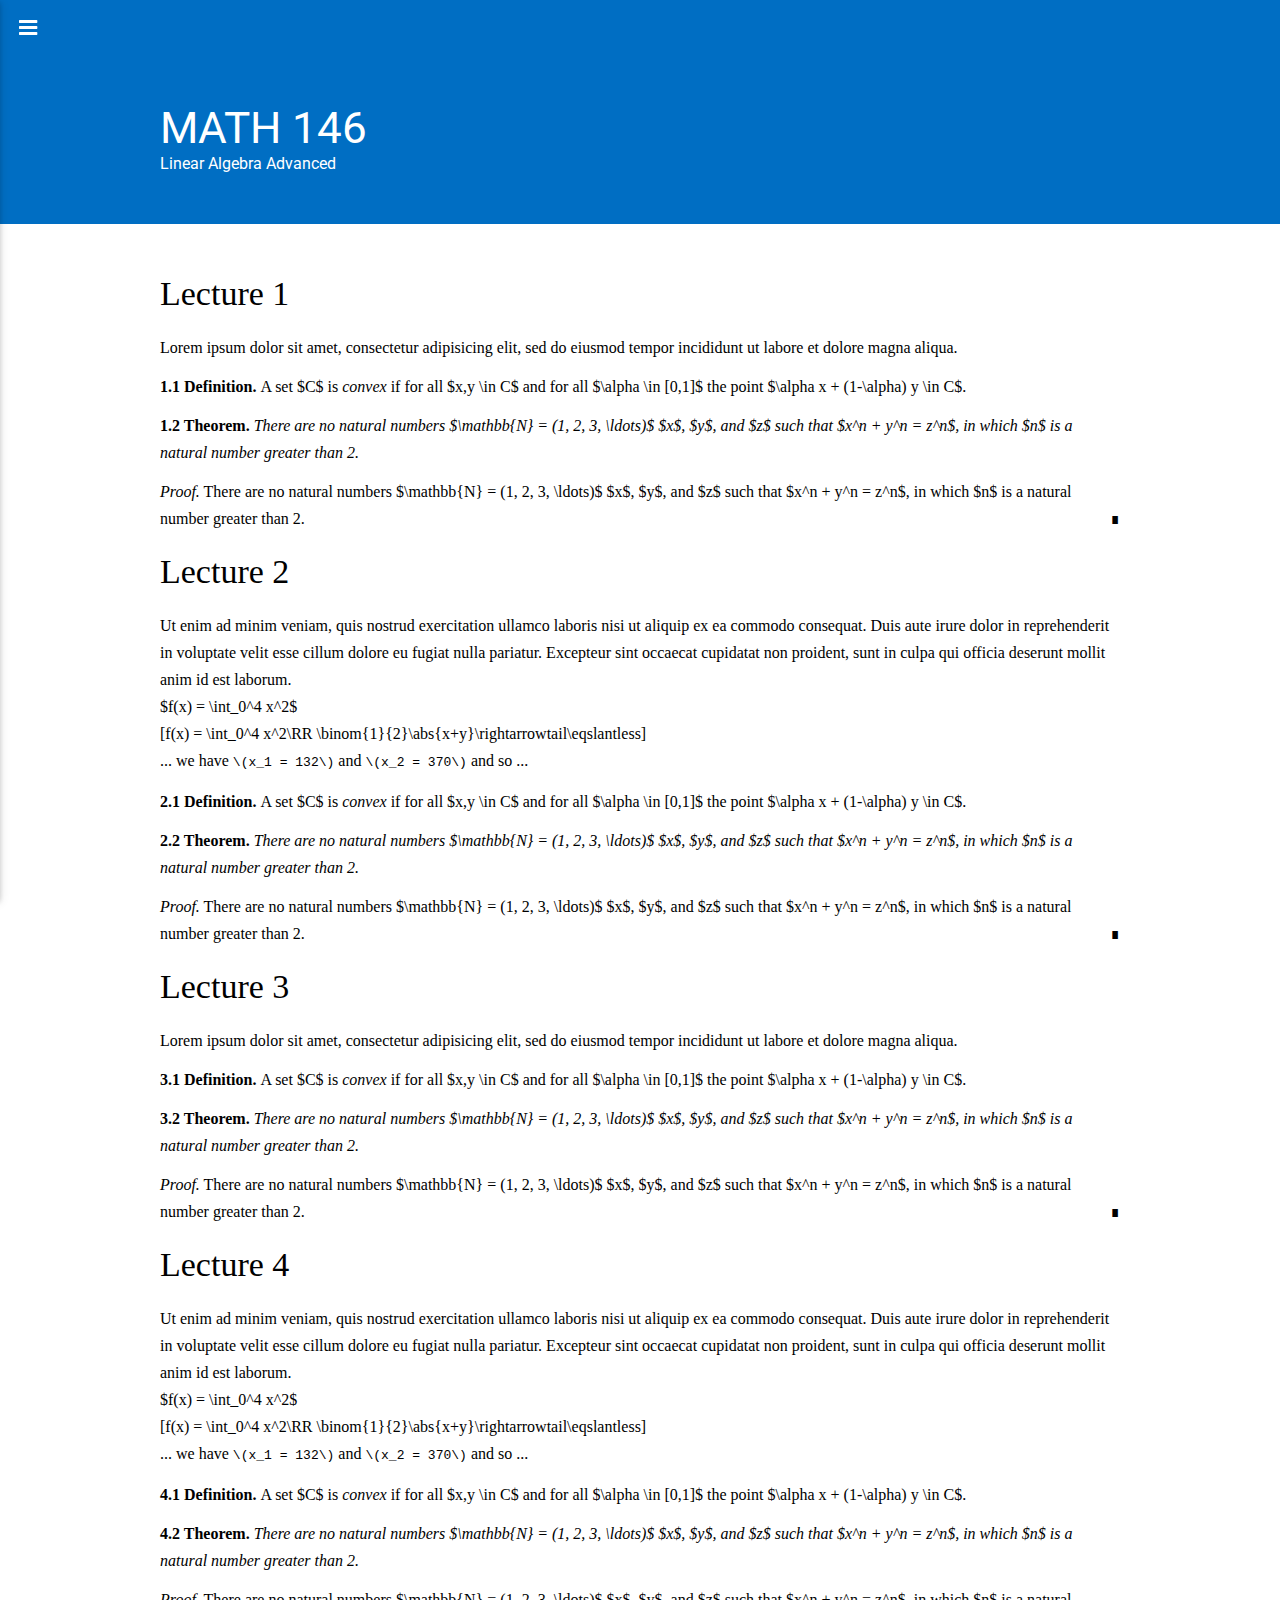
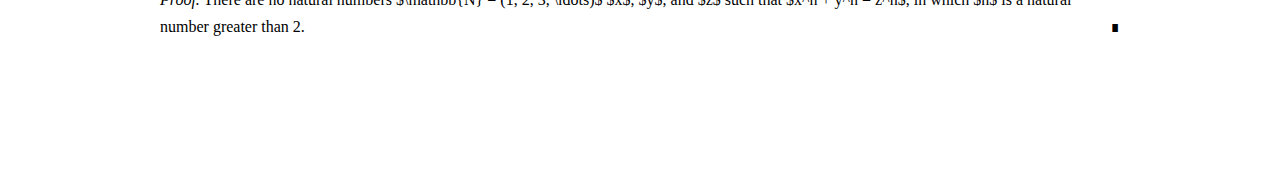
==== MATH 146/index.html @ 3ee61a31 "add sub navigation" ====
<!DOCTYPE html>
<head>
    <meta name="viewport" content="width=device-width, initial-scale=1, maximum-scale=1">
    <link rel="stylesheet" href="css/style.css">
    <link href="https://maxcdn.bootstrapcdn.com/font-awesome/4.7.0/css/font-awesome.min.css" rel="stylesheet">
    <link href="https://fonts.googleapis.com/css?family=Roboto" rel="stylesheet">
</head>
<body>
    <div id="loading" class></div>
    <nav id="menu" class="active">
        <div class="menu-inner flex-row-vertical">
            <ul class="nav flex-col">
                <li class="inactive">
                    <a href="#">
                        <i class="fa fa-archive fa-lg fa-fw" aria-hidden="true"></i>Lectures</a>
                </li>
                <ul id="lecture-list" class="sub-nav">
                    <li><div class="side-line"></div><a href="#">Lecture 1</a></li>
                    <li><div class="side-line"></div><a href="#">Lecture 2</a></li>
                    <li><div class="side-line"></div><a href="#">Lecture 3</a></li>
                </ul>
                <li class="inactive">
                    <a href="#">
                        <i class="fa fa-archive fa-lg fa-fw" aria-hidden="true"></i>Tutorials</a>
                </li>
                <ul id="tutorial-list" class="sub-nav">
                    <li><div class="side-line"></div><a href="#">Tutorial 1</a></li>
                    <li><div class="side-line"></div><a href="#">Tutorial 2</a></li>
                    <li><div class="side-line"></div><a href="#">Tutorial 3</a></li>
                </ul>
            </ul>
            <footer>
                <p>Zhongwei &copy; 2017</p>
            </footer>
        </div>
    </nav>
    <main>
        <header class="top-header" id="top-header">
            <div class="flex-row">
                <a href="javascript:;" id="menuToggle" class="header-icon waves-effect waves-circle waves-light"><i class="fa fa-bars fa-lg" aria-hidden="true"></i></a>
                <div id="header-title" class="flex-col header-title">MATH 146</div>
            </div>
        </header>
        <header class="content-header">
            <div class="container">
                <h1 class="content-title">MATH 146</h1>
                <h5 class="content-subtitle">Linear Algebra Advanced</h5>
            </div>
        </header>
        <div class="container body-wrap" id="content">
                <h2>Lecture</h2>
                <p>Lorem ipsum dolor sit amet, consectetur adipisicing elit, sed do eiusmod tempor incididunt ut labore
                et dolore magna aliqua.</p>
                <div class="definition">
                A set $C$ is <em>convex</em> if for all
                $x,y \in C$ and for all
                $\alpha \in [0,1]$ the point
                $\alpha x + (1-\alpha) y \in C$.
                </div>
                <div class="theorem">
                There are no natural numbers
                $\mathbb{N} = (1, 2, 3, \ldots)$
                $x$, $y$, and $z$ such that
                $x^n + y^n = z^n$, in which $n$
                is a natural number greater than 2.
                </div>
                <div class="proof">
                There are no natural numbers
                $\mathbb{N} = (1, 2, 3, \ldots)$
                $x$, $y$, and $z$ such that
                $x^n + y^n = z^n$, in which $n$
                is a natural number greater than 2.
                </div>

                <h2>Lecture</h2>
                <p>Ut enim ad minim veniam, quis nostrud exercitation ullamco laboris nisi ut
                aliquip ex ea commodo consequat. Duis aute irure dolor in reprehenderit in voluptate velit esse
                cillum dolore eu fugiat nulla pariatur. Excepteur sint occaecat cupidatat non proident, sunt in
                culpa qui officia deserunt mollit anim id est laborum.</p>
                <p>$f(x) = \int_0^4 x^2$</p>
                <p>[f(x) = \int_0^4 x^2\RR \binom{1}{2}\abs{x+y}\rightarrowtail\eqslantless]</p>
                <p>... we have <code class="prettyprint lang- prettyprinted"><span class="pln">\(x_1 </span><span class="pun">=</span><span class="pln"> </span><span class="lit">132</span><span class="pln">\)</span></code> and <code class="prettyprint lang- prettyprinted"><span class="pln">\(x_2 </span><span class="pun">=</span><span class="pln"> </span><span class="lit">370</span><span class="pln">\)</span></code> and so ...</p>

                <div class="definition">
                A set $C$ is <em>convex</em> if for all
                $x,y \in C$ and for all
                $\alpha \in [0,1]$ the point
                $\alpha x + (1-\alpha) y \in C$.
                </div>
                <div class="theorem">
                There are no natural numbers
                $\mathbb{N} = (1, 2, 3, \ldots)$
                $x$, $y$, and $z$ such that
                $x^n + y^n = z^n$, in which $n$
                is a natural number greater than 2.
                </div>
                <div class="proof">
                There are no natural numbers
                $\mathbb{N} = (1, 2, 3, \ldots)$
                $x$, $y$, and $z$ such that
                $x^n + y^n = z^n$, in which $n$
                is a natural number greater than 2.
                </div>

                <h2>Lecture</h2>
                <p>Lorem ipsum dolor sit amet, consectetur adipisicing elit, sed do eiusmod tempor incididunt ut labore
                et dolore magna aliqua.</p>
                <div class="definition">
                A set $C$ is <em>convex</em> if for all
                $x,y \in C$ and for all
                $\alpha \in [0,1]$ the point
                $\alpha x + (1-\alpha) y \in C$.
                </div>
                <div class="theorem">
                There are no natural numbers
                $\mathbb{N} = (1, 2, 3, \ldots)$
                $x$, $y$, and $z$ such that
                $x^n + y^n = z^n$, in which $n$
                is a natural number greater than 2.
                </div>
                <div class="proof">
                There are no natural numbers
                $\mathbb{N} = (1, 2, 3, \ldots)$
                $x$, $y$, and $z$ such that
                $x^n + y^n = z^n$, in which $n$
                is a natural number greater than 2.
                </div>

                <h2>Lecture</h2>
                <p>Ut enim ad minim veniam, quis nostrud exercitation ullamco laboris nisi ut
                aliquip ex ea commodo consequat. Duis aute irure dolor in reprehenderit in voluptate velit esse
                cillum dolore eu fugiat nulla pariatur. Excepteur sint occaecat cupidatat non proident, sunt in
                culpa qui officia deserunt mollit anim id est laborum.</p>
                <p>$f(x) = \int_0^4 x^2$</p>
                <p>[f(x) = \int_0^4 x^2\RR \binom{1}{2}\abs{x+y}\rightarrowtail\eqslantless]</p>
                <p>... we have <code class="prettyprint lang- prettyprinted"><span class="pln">\(x_1 </span><span class="pun">=</span><span class="pln"> </span><span class="lit">132</span><span class="pln">\)</span></code> and <code class="prettyprint lang- prettyprinted"><span class="pln">\(x_2 </span><span class="pun">=</span><span class="pln"> </span><span class="lit">370</span><span class="pln">\)</span></code> and so ...</p>

                <div class="definition">
                A set $C$ is <em>convex</em> if for all
                $x,y \in C$ and for all
                $\alpha \in [0,1]$ the point
                $\alpha x + (1-\alpha) y \in C$.
                </div>
                <div class="theorem">
                There are no natural numbers
                $\mathbb{N} = (1, 2, 3, \ldots)$
                $x$, $y$, and $z$ such that
                $x^n + y^n = z^n$, in which $n$
                is a natural number greater than 2.
                </div>
                <div class="proof">
                There are no natural numbers
                $\mathbb{N} = (1, 2, 3, \ldots)$
                $x$, $y$, and $z$ such that
                $x^n + y^n = z^n$, in which $n$
                is a natural number greater than 2.
                </div>
            </div>
    </main>
    <div class="mask" id="mask"></div>
    <a href="javascript:;" id="gotop" class="waves-effect waves-circle waves-float waves-light">
        <i class="fa fa-chevron-up fa-lg" aria-hidden="true"></i>
    </a>
    <script type="text/javascript" src="js/waves.js"></script>
    <script type="text/javascript" src="js/markdown.js"></script>
    <script type="text/javascript" src="js/main.js"></script>
    <script type="text/javascript" async
      src="https://cdn.mathjax.org/mathjax/latest/MathJax.js?config=TeX-MML-AM_CHTML">
    </script>
    <script type="text/x-mathjax-config">
    MathJax.Hub.Config({
      messageStyle: "normal",
      tex2jax: {inlineMath:[['$', '$']], displayMath:[['$$','$$'], ['\[','\]']]},
      TeX: {
          Macros: {
              RR: "{\\mathbb{R}}",
              CC: "{\\mathbb{C}}",
              NN: "{\\mathbb{N}}",
              QQ: "{\\mathbb{Q}}",
              abs: ["{\\left| #1 \\right| }", 1],
          },
      },
      jax: ["input/TeX","output/SVG"],
    });
    </script>
</body>
</html>
---- MATH 146/css/style.css ----
* {
margin: 0;
padding: 0;
}

html,
body {
  position: relative;
  min-height: 100%;
}

a {
    text-decoration: none;
}

/*!
 * Waves v0.7.5
 * http://fian.my.id/Waves
 *
 * Copyright 2014-2016 Alfiana E. Sibuea and other contributors
 * Released under the MIT license
 * https://github.com/fians/Waves/blob/master/LICENSE
 */
.waves-effect {
	position: relative;
	cursor: pointer;
	display: inline-block;
	overflow: hidden;
	-webkit-user-select: none;
	-moz-user-select: none;
	-ms-user-select: none;
	user-select: none;
	-webkit-tap-highlight-color: transparent;
}
.waves-effect .waves-ripple {
	position: absolute;
	border-radius: 50%;
	width: 100px;
	height: 100px;
	margin-top: -50px;
	margin-left: -50px;
	opacity: 0;
	background: rgba(0, 0, 0, 0.2);
	background: -webkit-radial-gradient(rgba(0, 0, 0, 0.2) 0, rgba(0, 0, 0, 0.3) 40%, rgba(0, 0, 0, 0.4) 50%, rgba(0, 0, 0, 0.5) 60%, rgba(255, 255, 255, 0) 70%);
	background: -o-radial-gradient(rgba(0, 0, 0, 0.2) 0, rgba(0, 0, 0, 0.3) 40%, rgba(0, 0, 0, 0.4) 50%, rgba(0, 0, 0, 0.5) 60%, rgba(255, 255, 255, 0) 70%);
	background: -moz-radial-gradient(rgba(0, 0, 0, 0.2) 0, rgba(0, 0, 0, 0.3) 40%, rgba(0, 0, 0, 0.4) 50%, rgba(0, 0, 0, 0.5) 60%, rgba(255, 255, 255, 0) 70%);
	background: radial-gradient(rgba(0, 0, 0, 0.2) 0, rgba(0, 0, 0, 0.3) 40%, rgba(0, 0, 0, 0.4) 50%, rgba(0, 0, 0, 0.5) 60%, rgba(255, 255, 255, 0) 70%);
	-webkit-transition: all 0.5s ease-out;
	-moz-transition: all 0.5s ease-out;
	-o-transition: all 0.5s ease-out;
	transition: all 0.5s ease-out;
	-webkit-transition-property: -webkit-transform, opacity;
	-moz-transition-property: -moz-transform, opacity;
	-o-transition-property: -o-transform, opacity;
	transition-property: transform, opacity;
	-webkit-transform: scale(0) translate(0, 0);
	-moz-transform: scale(0) translate(0, 0);
	-ms-transform: scale(0) translate(0, 0);
	-o-transform: scale(0) translate(0, 0);
	transform: scale(0) translate(0, 0);
	pointer-events: none;
}
.waves-effect.waves-light .waves-ripple {
	background: rgba(255, 255, 255, 0.4);
	background: -webkit-radial-gradient(rgba(255, 255, 255, 0.2) 0, rgba(255, 255, 255, 0.3) 40%, rgba(255, 255, 255, 0.4) 50%, rgba(255, 255, 255, 0.5) 60%, rgba(255, 255, 255, 0) 70%);
	background: -o-radial-gradient(rgba(255, 255, 255, 0.2) 0, rgba(255, 255, 255, 0.3) 40%, rgba(255, 255, 255, 0.4) 50%, rgba(255, 255, 255, 0.5) 60%, rgba(255, 255, 255, 0) 70%);
	background: -moz-radial-gradient(rgba(255, 255, 255, 0.2) 0, rgba(255, 255, 255, 0.3) 40%, rgba(255, 255, 255, 0.4) 50%, rgba(255, 255, 255, 0.5) 60%, rgba(255, 255, 255, 0) 70%);
	background: radial-gradient(rgba(255, 255, 255, 0.2) 0, rgba(255, 255, 255, 0.3) 40%, rgba(255, 255, 255, 0.4) 50%, rgba(255, 255, 255, 0.5) 60%, rgba(255, 255, 255, 0) 70%);
}
.waves-effect.waves-classic .waves-ripple {
	background: rgba(0, 0, 0, 0.2);
}
.waves-effect.waves-classic.waves-light .waves-ripple {
	background: rgba(255, 255, 255, 0.4);
}
.waves-notransition {
	-webkit-transition: none !important;
	-moz-transition: none !important;
	-o-transition: none !important;
	transition: none !important;
}
.waves-button,
.waves-circle {
	-webkit-transform: translateZ(0);
	-moz-transform: translateZ(0);
	-ms-transform: translateZ(0);
	-o-transform: translateZ(0);
	transform: translateZ(0);
	-webkit-mask-image: -webkit-radial-gradient(circle, #ffffff 100%, #000000 100%);
}
.waves-button,
.waves-button:hover,
.waves-button:visited,
.waves-button-input {
	white-space: nowrap;
	vertical-align: middle;
	cursor: pointer;
	border: none;
	outline: none;
	color: inherit;
	background-color: rgba(0, 0, 0, 0);
	font-size: 1em;
	line-height: 1em;
	text-align: center;
	text-decoration: none;
	z-index: 1;
}
.waves-button {
	padding: 0.85em 1.1em;
	border-radius: 0.2em;
}
.waves-button-input {
	margin: 0;
	padding: 0.85em 1.1em;
}
.waves-input-wrapper {
	border-radius: 0.2em;
	vertical-align: bottom;
}
.waves-input-wrapper.waves-button {
	padding: 0;
}
.waves-input-wrapper .waves-button-input {
	position: relative;
	top: 0;
	left: 0;
	z-index: 1;
}
.waves-circle {
	text-align: center;
	width: 2.5em;
	height: 2.5em;
	line-height: 2.5em;
	border-radius: 50%;
}
.waves-float {
	-webkit-mask-image: none;
	-webkit-box-shadow: 0px 1px 1.5px 1px rgba(0, 0, 0, 0.12);
	box-shadow: 0px 1px 1.5px 1px rgba(0, 0, 0, 0.12);
	-webkit-transition: all 300ms;
	-moz-transition: all 300ms;
	-o-transition: all 300ms;
	transition: all 300ms;
}
.waves-float:active {
	-webkit-box-shadow: 0px 8px 20px 1px rgba(0, 0, 0, 0.3);
	box-shadow: 0px 8px 20px 1px rgba(0, 0, 0, 0.3);
}
.waves-block {
	display: block;
}

/* ---- scroll bar ---- */

*,
*::before,
*::after {
  -webkit-box-sizing: border-box;
  box-sizing: border-box;
}
::-webkit-scrollbar {
  width: 5px;
  height: 5px;
}
::-webkit-scrollbar-track {
    background-color: transparent;
}
::-webkit-scrollbar-thumb {
    background-color: #B6B6B6;
}
::-webkit-scrollbar-thumb:hover {
  background-color: #727272;
}
::-webkit-scrollbar-thumb:active {
  background-color: #727272;
}

/* ---- title size ---- */

h1,
h2,
h3,
h4,
h5,
h6 {
    font-weight: 400;
}
h1,
.h1 {
  font-size: 44px;
  line-height: 48px;
}
h2,
.h2 {
  font-size: 34px;
  line-height: 40px;
}
h3,
.h3 {
  font-size: 24px;
  line-height: 32px;
}
h4,
.h4 {
  font-size: 20px;
  line-height: 28px;
}
h5,
.h5 {
  font-size: 16px;
  line-height: 24px;
}
h6,
.h6 {
  font-size: 12px;
  line-height: 20px;
}


/* -------  counters  -------  */

body
{
    counter-reset: theorem;
    counter-reset: lecture;
}

h2:after {
    content: " " counter(lecture);
}

h2 {
    counter-increment: lecture;
    counter-reset: theorem;
    margin: 20px 0 20px;
}


/* ------- font ------- */

html {
    font-family: 'Roboto', sans-serif;
}

#content {
    font-family: "Computer Modern";
    line-height: 27px;
}


/* -------  theoremstyle{plain}  -------  */

.theorem,
.lemma,
.proposition,
.corollary {
    display: block;
    margin: 12px 0;
    font-style: italic;
    counter-increment: theorem;
}

.theorem:before,
.lemma:before,
.proposition:before,
.corollary:before {
    font-weight: bold;
    font-style: normal;
}

.theorem:before {
    content: counter(lecture) "." counter(theorem) " Theorem. ";
}

.lemma:before {
    content: counter(lecture) "." counter(theorem) " Lemma. ";
}

.proposition:before {
    content: counter(lecture) "." counter(theorem) " Proposition. ";
}

.corollary:before {
    content: counter(lecture) "." counter(theorem) " Corollary. ";
}


/* -------  theoremstyle{definition}  -------  */

.definition,
.example,
.axiom,
.question,
.exercise {
    display: block;
    margin: 12px 0;
    font-style: normal;
    counter-increment: theorem;
}

.definition:before,
.example:before,
.axiom:before,
.question:before,
.exercise:before {
    font-weight: bold;
    font-style: normal;
}

.definition:before {
    content: counter(lecture) "." counter(theorem) " Definition. ";
}

.example:before {
    content: counter(lecture) "." counter(theorem) " Example. ";
}

.axiom:before {
    content: counter(lecture) "." counter(theorem) " Axiom. ";
}

.question:before {
    content: counter(lecture) "." counter(theorem) " Question. ";
}

.exercise:before {
    content: counter(lecture) "." counter(theorem) " Exercise. ";
}

/* -------  theoremstyle{remark}  -------  */

.note,
.notation,
.remark,
.claim,
.solution {
    display: block;
    margin: 12px 0;
    font-style: normal;
}

.note:before,
.notation:before,
.remark:before,
.claim:before,
.solution:before {
    font-style: italic;
    font-weight: normal;
}

.note:before {
    content: "Note. "
}

.notation:before {
    content: "Notation. "
}

.remark:before {
    content: "Remark. "
}

.claim:before {
    content: "Claim. "
}

.solution:before {
    content: "Solution. "
}


/* -------  proof  -------  */

.proof {
    display: block;
    margin: 12px 0;
    font-style: normal;
}
.proof:before {
    content: "Proof.";
    font-style: italic;
}
.proof:after {
    content: "\220E";
    float:right;
}


/* ---- header ---- */
.html {
    font-family:
}

.top-header {
    position: fixed;
    left: 0;
    top: 0;
    height: 56px;
    width: 100%;
    background: #006ec3;
    color: white;
    z-index:49;
}

.top-header.fixed {
    box-shadow: 0 2px 5px 0 rgba(0, 0, 0, 0.16), 0 2px 10px 0 rgba(0, 0, 0, 0.12);
}

.flex-row {
    display: flex;
}

.flex-row > * {
    display: block;
}

.header-icon {
    height: 56px;
    width: 56px;
    text-align: center;
    line-height: 56px;
    color: white;
}

.content-header {
    padding: 104px 16px 48px 256px;
    margin-left: -240px;
    background: #006ec3;
    color: white;
}

.flex-col {
    flex: 1;
    line-height: 56px;
}

.header-title {
    visibility: hidden;
    text-align: center;
}

.header-title.fixed {
    visibility: visible;
}

@media screen and (max-width:1240px) {
    .header-title {
        text-align: left;
    }
}

/* ---- loading ---- */

#loading {
  position: fixed;
  top: 0;
  left: -100%;
  z-index: 70;
  width: 100%;
  height: 3px;
  background: #FF4081;
}
#loading.active {
  -webkit-animation: loading-anim 1s ease-in-out infinite;
  animation: loading-anim 1s ease-in-out infinite;
}
@-webkit-keyframes loading-anim {
  to {
    -webkit-transform: translateX(200%);
    transform: translateX(200%);
  }
}
@keyframes loading-anim {
  to {
    -webkit-transform: translateX(200%);
    transform: translateX(200%);
  }
}


/* ---- gotop ---- */

#gotop {
    opacity: 0;
    position: fixed;
    right: 15px;
    bottom: 30px;
    width: 56px;
    height: 56px;
    line-height: 56px;
    background: #D81159;
    text-align: center;
    border-radius: 28px;
    color: white;
    transition: 0.4s cubic-bezier(0.85, 0.01, 0.68, 0.53);
    transform: translateX(200%);
}

#gotop.in {
    opacity: 1;
    transform: translateX(0%);
}

.mask.in {
    display: block;
}

main {
    padding-bottom: 86px;
}



/* ---- container ---- */
.container {
    position: relative;
    margin: auto;
    width: 960px;
}

.body-wrap {
    padding: 30px 0 40px;
}

@media screen and (max-width: 1240px) {
    .container {
        width: 720px;
    }
}

@media screen and (max-width: 760px) {
    .container {
        width: 100%;
        padding: 20px 16px;
    }
}


/* ---- side navigation menu */
#menu {
    position: fixed;
    top: 0;
    left: 0;
    bottom: 0;
    z-index: 99;
    width: 240px;
    min-height: 100%;
    background: #fff;
    box-shadow: 0 2px 5px 0 rgba(0, 0, 0, 0.16), 0 2px 10px 0 rgba(0, 0, 0, 0.12);
    -webkit-transition: 0.4s cubic-bezier(0.18, 0.81, 0.3, 0.89);
    transition: 0.4s cubic-bezier(0.18, 0.81, 0.3, 0.89);
    transform: translateX(-100%);
}

#menu.show {
    transform: translateX(0%);
}

.mask {
    position: fixed;
    top: 0;
    left: 0;
    z-index: 89;
    width: 100%;
    height: 100%;
    background: #000;
    opacity: 0.5;
    display: none;
}

.flex-row-vertical {
    display: flex;
    flex-direction: column;
}

.menu-inner {
    position: relative;
    height: 100%;
}

.flow-row-vertical {
    display: flex;
}

.nav {
    padding: 12px 0;
    list-style: none;
    overflow-y: auto;
    line-height: 44px;
}

.nav li {
    padding: 0 20px;
}

.nav li a {
    display: block;
    padding-left: 48px;
    height: 44px;
    line-height: 44px;
    font-weight: 500;
    color: #727272;
}

.nav li a i {
    position: relative;
    top: 0;
    left: -40px;
}

.nav li.active a,
.nav li:hover a,
.nav li:hover .icon,
.nav li.active .icon {
    color: #3F51B5;
}

.nav li.inactive,
.nav li.inactive:hover {
    background: white;
}

.nav li.inactive a {
    color: #727272;
}

.nav li.active,
.nav li:hover {
    background: rgba(0, 0, 0, 0.05);
}

.sub-nav {
    padding: 0;
    list-style: none;
}

.sub-nav li {
    display: block;
    padding-left: 64px;
}

.side-line {
    position: absolute;
    left: 40px;
    margin: 0;
    border: 0;
    height: 44px;
    width: 2px;
    background: #727272;
}

/* ---- navigation bar footer ---- */

#menu footer {
    position: relative;
    width: 100%:auto;
    font-size: 12px;
    padding: 10px 20px;
    border-top: 1px solid #dadada;
}
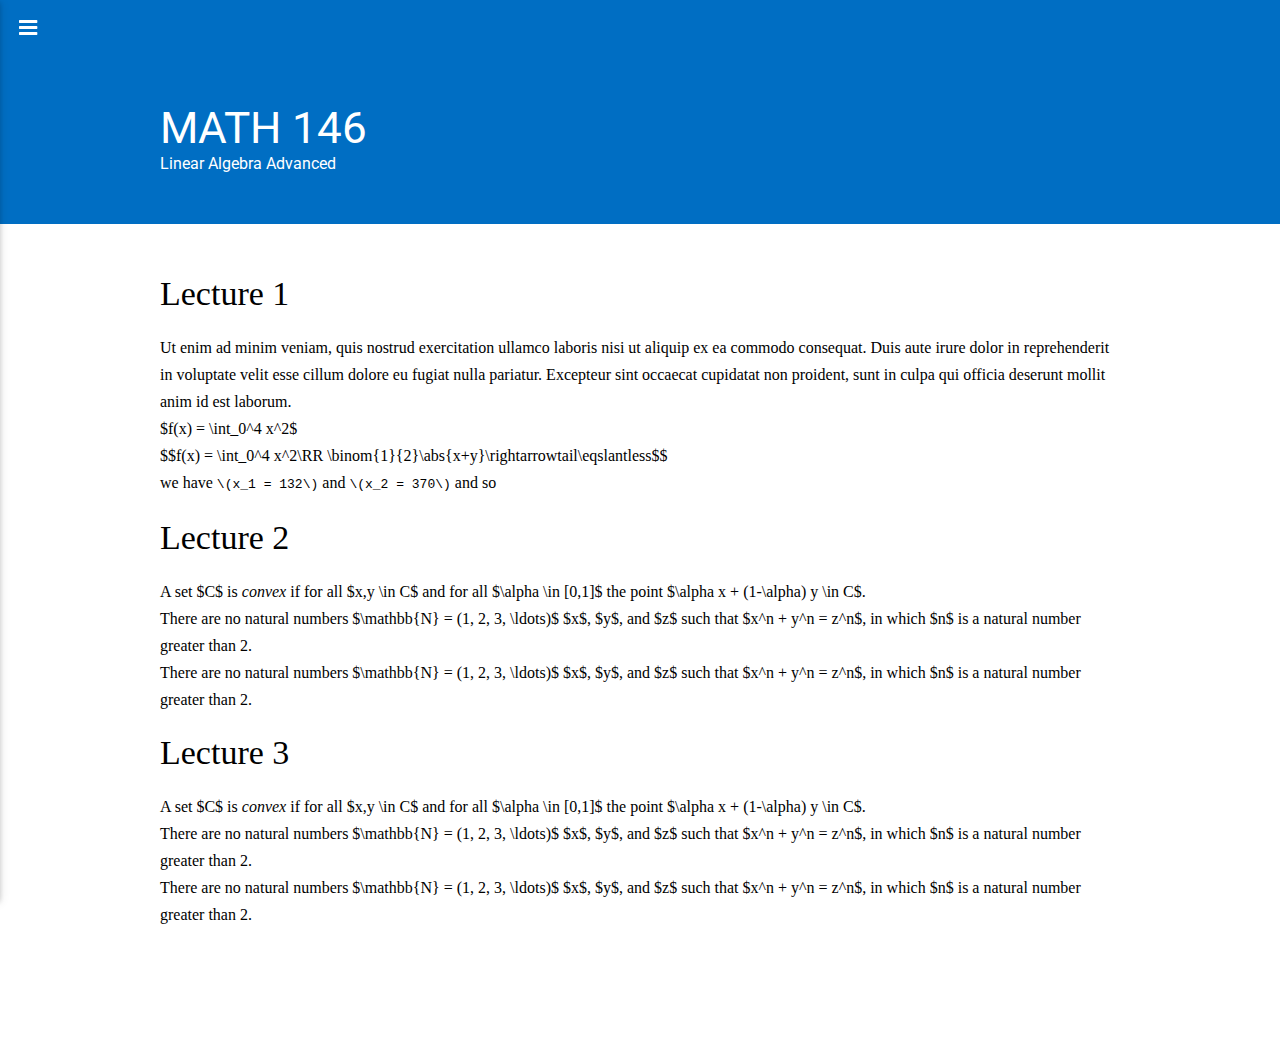
==== commit 03bbd510: "add markdown to html" ====
--- a/MATH 146/index.html
+++ b/MATH 146/index.html
@@ -48,121 +48,74 @@
             </div>
         </header>
         <div class="container body-wrap" id="content">
-                <h2>Lecture</h2>
-                <p>Lorem ipsum dolor sit amet, consectetur adipisicing elit, sed do eiusmod tempor incididunt ut labore
-                et dolore magna aliqua.</p>
-                <div class="definition">
-                A set $C$ is <em>convex</em> if for all
-                $x,y \in C$ and for all
-                $\alpha \in [0,1]$ the point
-                $\alpha x + (1-\alpha) y \in C$.
-                </div>
-                <div class="theorem">
-                There are no natural numbers
-                $\mathbb{N} = (1, 2, 3, \ldots)$
-                $x$, $y$, and $z$ such that
-                $x^n + y^n = z^n$, in which $n$
-                is a natural number greater than 2.
-                </div>
-                <div class="proof">
-                There are no natural numbers
-                $\mathbb{N} = (1, 2, 3, \ldots)$
-                $x$, $y$, and $z$ such that
-                $x^n + y^n = z^n$, in which $n$
-                is a natural number greater than 2.
-                </div>
+            <code id="markdown-code">
+## Lecture 1
 
-                <h2>Lecture</h2>
-                <p>Ut enim ad minim veniam, quis nostrud exercitation ullamco laboris nisi ut
-                aliquip ex ea commodo consequat. Duis aute irure dolor in reprehenderit in voluptate velit esse
-                cillum dolore eu fugiat nulla pariatur. Excepteur sint occaecat cupidatat non proident, sunt in
-                culpa qui officia deserunt mollit anim id est laborum.</p>
-                <p>$f(x) = \int_0^4 x^2$</p>
-                <p>[f(x) = \int_0^4 x^2\RR \binom{1}{2}\abs{x+y}\rightarrowtail\eqslantless]</p>
-                <p>... we have <code class="prettyprint lang- prettyprinted"><span class="pln">\(x_1 </span><span class="pun">=</span><span class="pln"> </span><span class="lit">132</span><span class="pln">\)</span></code> and <code class="prettyprint lang- prettyprinted"><span class="pln">\(x_2 </span><span class="pun">=</span><span class="pln"> </span><span class="lit">370</span><span class="pln">\)</span></code> and so ...</p>
+Ut enim ad minim veniam, quis nostrud exercitation ullamco laboris nisi ut
+aliquip ex ea commodo consequat. Duis aute irure dolor in reprehenderit in voluptate velit esse
+cillum dolore eu fugiat nulla pariatur. Excepteur sint occaecat cupidatat non proident, sunt in
+culpa qui officia deserunt mollit anim id est laborum.
 
-                <div class="definition">
-                A set $C$ is <em>convex</em> if for all
-                $x,y \in C$ and for all
-                $\alpha \in [0,1]$ the point
-                $\alpha x + (1-\alpha) y \in C$.
-                </div>
-                <div class="theorem">
-                There are no natural numbers
-                $\mathbb{N} = (1, 2, 3, \ldots)$
-                $x$, $y$, and $z$ such that
-                $x^n + y^n = z^n$, in which $n$
-                is a natural number greater than 2.
-                </div>
-                <div class="proof">
-                There are no natural numbers
-                $\mathbb{N} = (1, 2, 3, \ldots)$
-                $x$, $y$, and $z$ such that
-                $x^n + y^n = z^n$, in which $n$
-                is a natural number greater than 2.
-                </div>
+$f(x) = \int_0^4 x^2$
 
-                <h2>Lecture</h2>
-                <p>Lorem ipsum dolor sit amet, consectetur adipisicing elit, sed do eiusmod tempor incididunt ut labore
-                et dolore magna aliqua.</p>
-                <div class="definition">
-                A set $C$ is <em>convex</em> if for all
-                $x,y \in C$ and for all
-                $\alpha \in [0,1]$ the point
-                $\alpha x + (1-\alpha) y \in C$.
-                </div>
-                <div class="theorem">
-                There are no natural numbers
-                $\mathbb{N} = (1, 2, 3, \ldots)$
-                $x$, $y$, and $z$ such that
-                $x^n + y^n = z^n$, in which $n$
-                is a natural number greater than 2.
-                </div>
-                <div class="proof">
-                There are no natural numbers
-                $\mathbb{N} = (1, 2, 3, \ldots)$
-                $x$, $y$, and $z$ such that
-                $x^n + y^n = z^n$, in which $n$
-                is a natural number greater than 2.
-                </div>
+$$f(x) = \int_0^4 x^2\RR \binom{1}{2}\abs{x+y}\rightarrowtail\eqslantless$$
 
-                <h2>Lecture</h2>
-                <p>Ut enim ad minim veniam, quis nostrud exercitation ullamco laboris nisi ut
-                aliquip ex ea commodo consequat. Duis aute irure dolor in reprehenderit in voluptate velit esse
-                cillum dolore eu fugiat nulla pariatur. Excepteur sint occaecat cupidatat non proident, sunt in
-                culpa qui officia deserunt mollit anim id est laborum.</p>
-                <p>$f(x) = \int_0^4 x^2$</p>
-                <p>[f(x) = \int_0^4 x^2\RR \binom{1}{2}\abs{x+y}\rightarrowtail\eqslantless]</p>
-                <p>... we have <code class="prettyprint lang- prettyprinted"><span class="pln">\(x_1 </span><span class="pun">=</span><span class="pln"> </span><span class="lit">132</span><span class="pln">\)</span></code> and <code class="prettyprint lang- prettyprinted"><span class="pln">\(x_2 </span><span class="pun">=</span><span class="pln"> </span><span class="lit">370</span><span class="pln">\)</span></code> and so ...</p>
+we have `\(x_1 = 132\)` and `\(x_2 = 370\)` and so
 
-                <div class="definition">
-                A set $C$ is <em>convex</em> if for all
-                $x,y \in C$ and for all
-                $\alpha \in [0,1]$ the point
-                $\alpha x + (1-\alpha) y \in C$.
-                </div>
-                <div class="theorem">
-                There are no natural numbers
-                $\mathbb{N} = (1, 2, 3, \ldots)$
-                $x$, $y$, and $z$ such that
-                $x^n + y^n = z^n$, in which $n$
-                is a natural number greater than 2.
-                </div>
-                <div class="proof">
-                There are no natural numbers
-                $\mathbb{N} = (1, 2, 3, \ldots)$
-                $x$, $y$, and $z$ such that
-                $x^n + y^n = z^n$, in which $n$
-                is a natural number greater than 2.
-                </div>
-            </div>
+## Lecture 2
+
+<div class="definition">
+A set $C$ is *convex* if for all
+$x,y \in C$ and for all
+$\alpha \in [0,1]$ the point
+$\alpha x + (1-\alpha) y \in C$.
+</div>
+<div class="theorem">
+There are no natural numbers
+$\mathbb{N} = (1, 2, 3, \ldots)$
+$x$, $y$, and $z$ such that
+$x^n + y^n = z^n$, in which $n$
+is a natural number greater than 2.
+</div>
+<div class="proof">
+There are no natural numbers
+$\mathbb{N} = (1, 2, 3, \ldots)$
+$x$, $y$, and $z$ such that
+$x^n + y^n = z^n$, in which $n$
+is a natural number greater than 2.
+</div>
+
+## Lecture 3
+
+<div class="definition">
+A set $C$ is *convex* if for all
+$x,y \in C$ and for all
+$\alpha \in [0,1]$ the point
+$\alpha x + (1-\alpha) y \in C$.
+</div>
+<div class="theorem">
+There are no natural numbers
+$\mathbb{N} = (1, 2, 3, \ldots)$
+$x$, $y$, and $z$ such that
+$x^n + y^n = z^n$, in which $n$
+is a natural number greater than 2.
+</div>
+<div class="proof">
+There are no natural numbers
+$\mathbb{N} = (1, 2, 3, \ldots)$
+$x$, $y$, and $z$ such that
+$x^n + y^n = z^n$, in which $n$
+is a natural number greater than 2.
+</div>
+            </code>
+        </div>
     </main>
     <div class="mask" id="mask"></div>
     <a href="javascript:;" id="gotop" class="waves-effect waves-circle waves-float waves-light">
         <i class="fa fa-chevron-up fa-lg" aria-hidden="true"></i>
     </a>
     <script type="text/javascript" src="js/waves.js"></script>
-    <script type="text/javascript" src="js/markdown.js"></script>
+    <script type="text/javascript" src="js/markdown-it.min.js"></script>
     <script type="text/javascript" src="js/main.js"></script>
     <script type="text/javascript" async
       src="https://cdn.mathjax.org/mathjax/latest/MathJax.js?config=TeX-MML-AM_CHTML">
--- a/MATH 146/css/style.css
+++ b/MATH 146/css/style.css
@@ -226,7 +226,7 @@
 }
 
 h2:after {
-    content: " " counter(lecture);
+    content: "";
 }
 
 h2 {
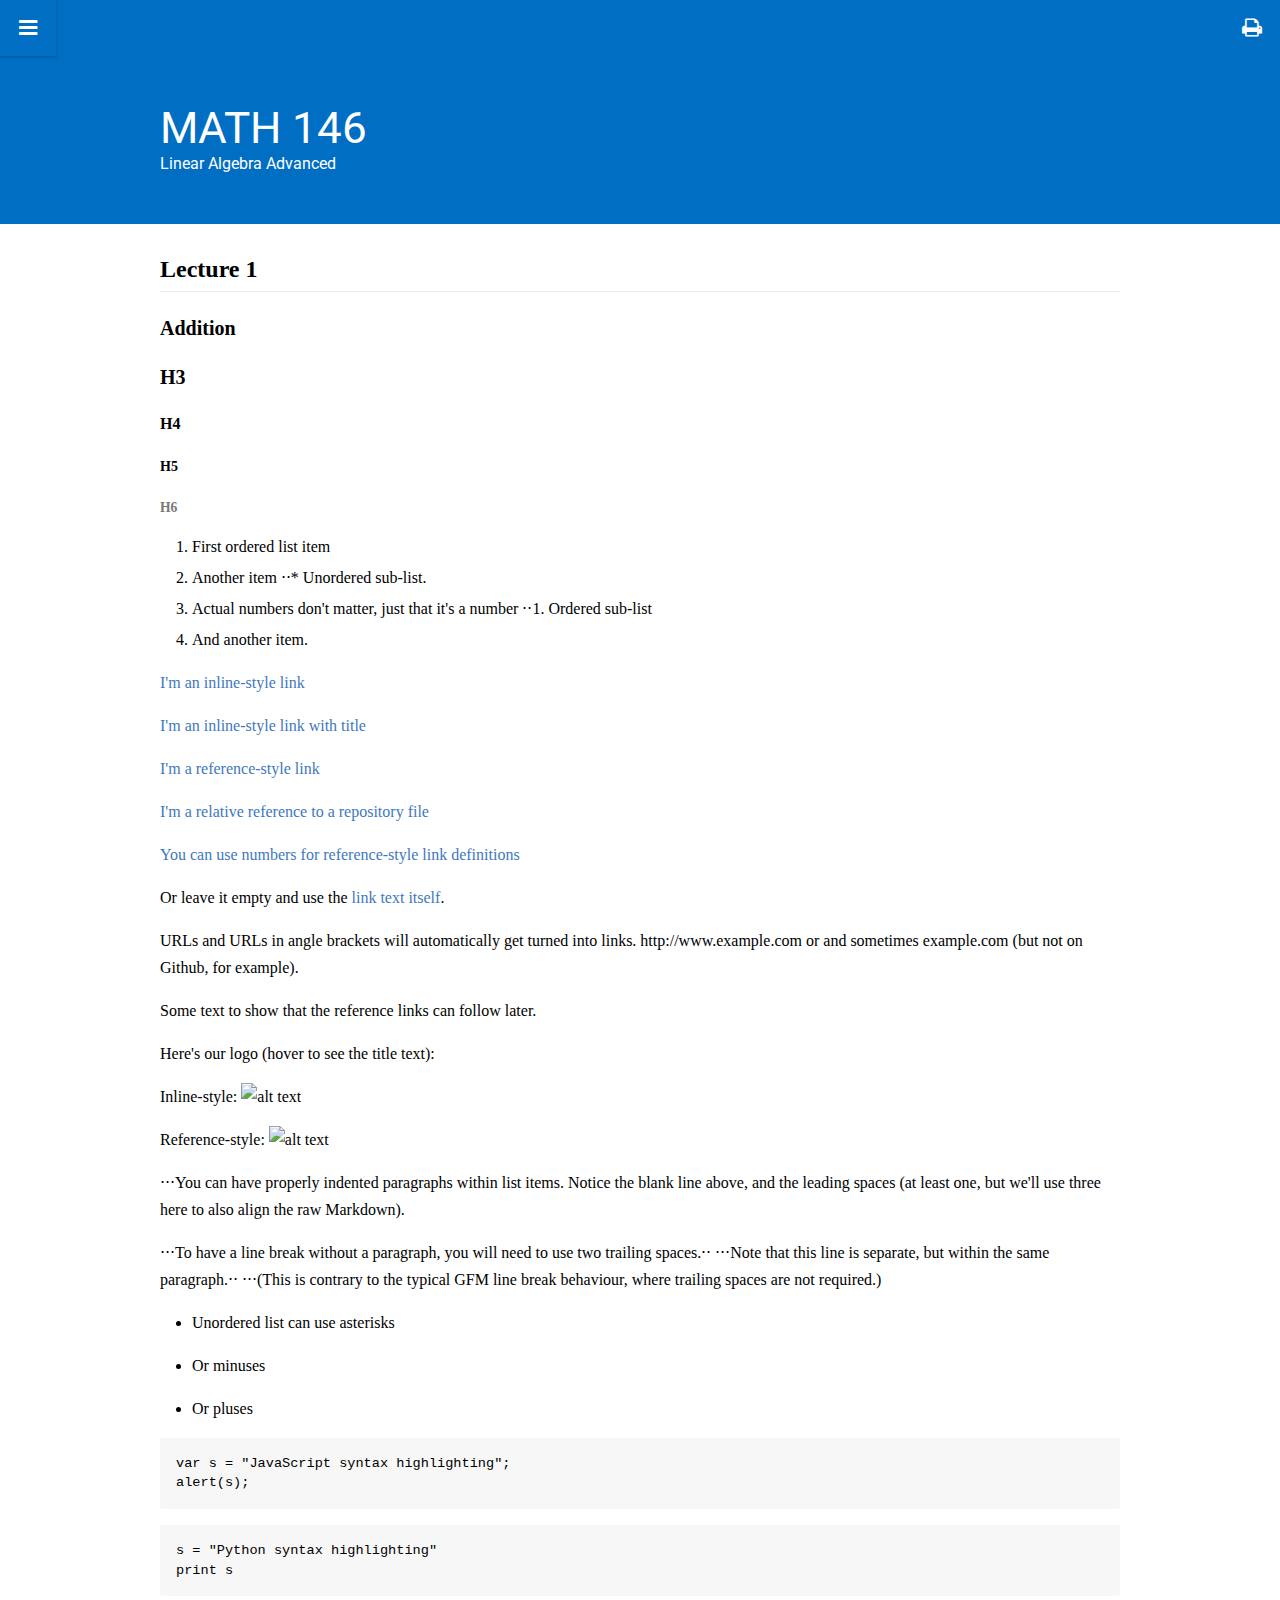
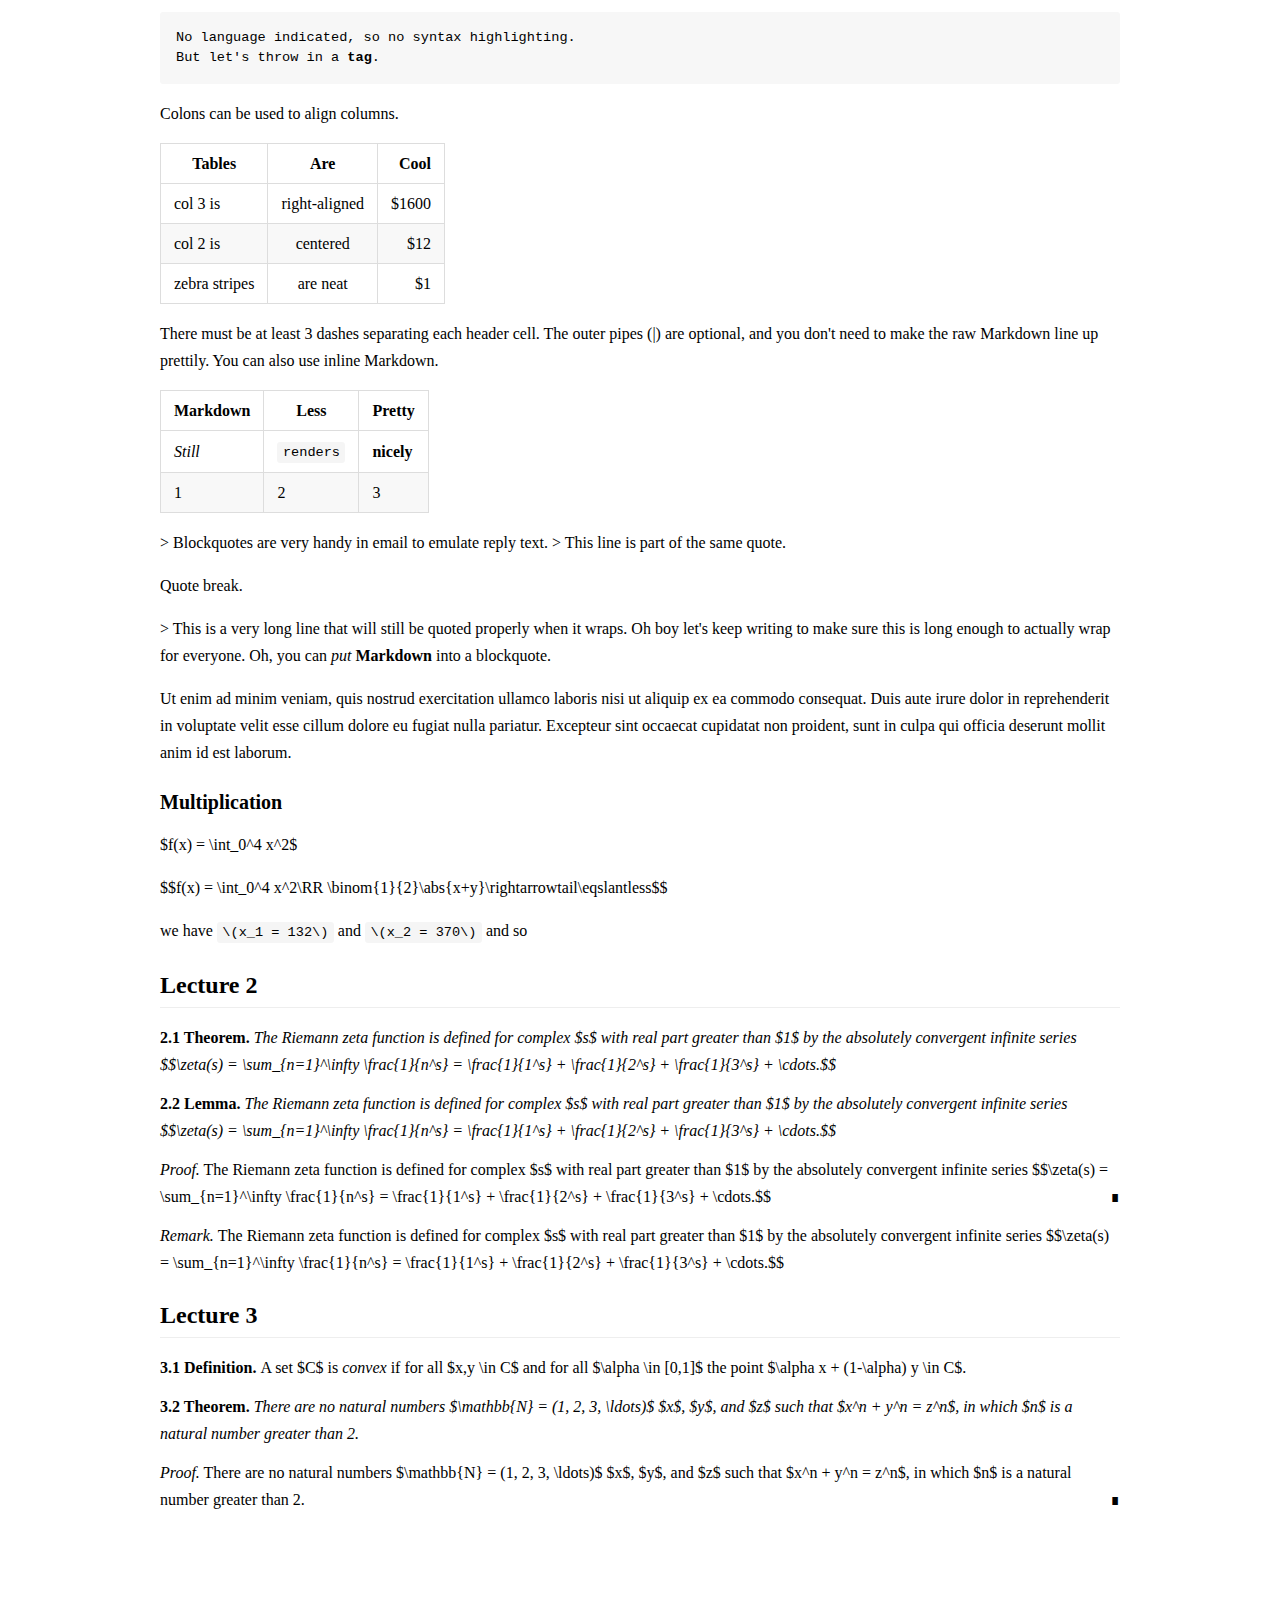
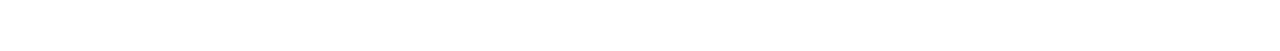
==== commit c22a8daf: "add markdown style & add print media query & add print icon" ====
--- a/MATH 146/index.html
+++ b/MATH 146/index.html
@@ -37,8 +37,9 @@
     <main>
         <header class="top-header" id="top-header">
             <div class="flex-row">
-                <a href="javascript:;" id="menuToggle" class="header-icon waves-effect waves-circle waves-light"><i class="fa fa-bars fa-lg" aria-hidden="true"></i></a>
+                <a href="javascript:;" id="menuToggle" class="header-icon waves-effect waves-light"><i class="fa fa-bars fa-lg" aria-hidden="true"></i></a>
                 <div id="header-title" class="flex-col header-title">MATH 146</div>
+                <a href="javascript:window.print()" id="menuToggle" class="header-icon waves-effect waves-light"><i class="fa fa-print fa-lg" aria-hidden="true"></i></a>
             </div>
         </header>
         <header class="content-header">
@@ -47,15 +48,112 @@
                 <h5 class="content-subtitle">Linear Algebra Advanced</h5>
             </div>
         </header>
-        <div class="container body-wrap" id="content">
+        <div class="container body-wrap markdown-body" id="content">
             <code id="markdown-code">
 ## Lecture 1
+
+### Addition
+
+### H3
+#### H4
+##### H5
+###### H6
+
+1. First ordered list item
+2. Another item
+⋅⋅* Unordered sub-list.
+1. Actual numbers don't matter, just that it's a number
+⋅⋅1. Ordered sub-list
+4. And another item.
+
+[I'm an inline-style link](https://www.google.com)
+
+[I'm an inline-style link with title](https://www.google.com "Google's Homepage")
+
+[I'm a reference-style link][Arbitrary case-insensitive reference text]
+
+[I'm a relative reference to a repository file](../blob/master/LICENSE)
+
+[You can use numbers for reference-style link definitions][1]
+
+Or leave it empty and use the [link text itself].
+
+URLs and URLs in angle brackets will automatically get turned into links.
+http://www.example.com or <http://www.example.com> and sometimes
+example.com (but not on Github, for example).
+
+Some text to show that the reference links can follow later.
+
+[arbitrary case-insensitive reference text]: https://www.mozilla.org
+[1]: http://slashdot.org
+[link text itself]: http://www.reddit.com
+
+Here's our logo (hover to see the title text):
+
+Inline-style:
+![alt text](https://github.com/adam-p/markdown-here/raw/master/src/common/images/icon48.png "Logo Title Text 1")
+
+Reference-style:
+![alt text][logo]
+
+[logo]: https://github.com/adam-p/markdown-here/raw/master/src/common/images/icon48.png "Logo Title Text 2"
+
+⋅⋅⋅You can have properly indented paragraphs within list items. Notice the blank line above, and the leading spaces (at least one, but we'll use three here to also align the raw Markdown).
+
+⋅⋅⋅To have a line break without a paragraph, you will need to use two trailing spaces.⋅⋅
+⋅⋅⋅Note that this line is separate, but within the same paragraph.⋅⋅
+⋅⋅⋅(This is contrary to the typical GFM line break behaviour, where trailing spaces are not required.)
+
+* Unordered list can use asterisks
+- Or minuses
++ Or pluses
+
+```javascript
+var s = "JavaScript syntax highlighting";
+alert(s);
+```
+
+```python
+s = "Python syntax highlighting"
+print s
+```
+
+```
+No language indicated, so no syntax highlighting.
+But let's throw in a <b>tag</b>.
+```
+
+Colons can be used to align columns.
+
+| Tables        | Are           | Cool  |
+| ------------- |:-------------:| -----:|
+| col 3 is      | right-aligned | $1600 |
+| col 2 is      | centered      |   $12 |
+| zebra stripes | are neat      |    $1 |
+
+There must be at least 3 dashes separating each header cell.
+The outer pipes (|) are optional, and you don't need to make the
+raw Markdown line up prettily. You can also use inline Markdown.
+
+Markdown | Less | Pretty
+--- | --- | ---
+*Still* | `renders` | **nicely**
+1 | 2 | 3
+
+> Blockquotes are very handy in email to emulate reply text.
+> This line is part of the same quote.
+
+Quote break.
+
+> This is a very long line that will still be quoted properly when it wraps. Oh boy let's keep writing to make sure this is long enough to actually wrap for everyone. Oh, you can *put* **Markdown** into a blockquote.
 
 Ut enim ad minim veniam, quis nostrud exercitation ullamco laboris nisi ut
 aliquip ex ea commodo consequat. Duis aute irure dolor in reprehenderit in voluptate velit esse
 cillum dolore eu fugiat nulla pariatur. Excepteur sint occaecat cupidatat non proident, sunt in
 culpa qui officia deserunt mollit anim id est laborum.
 
+### Multiplication
+
 $f(x) = \int_0^4 x^2$
 
 $$f(x) = \int_0^4 x^2\RR \binom{1}{2}\abs{x+y}\rightarrowtail\eqslantless$$
@@ -64,26 +162,30 @@
 
 ## Lecture 2
 
-<div class="definition">
-A set $C$ is *convex* if for all
-$x,y \in C$ and for all
-$\alpha \in [0,1]$ the point
-$\alpha x + (1-\alpha) y \in C$.
-</div>
 <div class="theorem">
-There are no natural numbers
-$\mathbb{N} = (1, 2, 3, \ldots)$
-$x$, $y$, and $z$ such that
-$x^n + y^n = z^n$, in which $n$
-is a natural number greater than 2.
+    The Riemann zeta function is defined for complex $s$
+    with real part greater than $1$ by the absolutely convergent infinite series
+    $$\zeta(s) = \sum_{n=1}^\infty \frac{1}{n^s} = \frac{1}{1^s} + \frac{1}{2^s} + \frac{1}{3^s} + \cdots.$$
+</div>
+<div class="lemma">
+    The Riemann zeta function is defined for complex $s$
+    with real part greater than
+    $1$ by the absolutely convergent infinite series
+    $$\zeta(s) = \sum_{n=1}^\infty \frac{1}{n^s} = \frac{1}{1^s} + \frac{1}{2^s} + \frac{1}{3^s} + \cdots.$$
 </div>
 <div class="proof">
-There are no natural numbers
-$\mathbb{N} = (1, 2, 3, \ldots)$
-$x$, $y$, and $z$ such that
-$x^n + y^n = z^n$, in which $n$
-is a natural number greater than 2.
-</div>
+    The Riemann zeta function is defined for complex $s$
+    with real part greater than
+    $1$ by the absolutely convergent infinite series
+    $$\zeta(s) = \sum_{n=1}^\infty \frac{1}{n^s} = \frac{1}{1^s} + \frac{1}{2^s} + \frac{1}{3^s} + \cdots.$$
+</div>
+<div class="remark">
+    The Riemann zeta function is defined for complex $s$
+    with real part greater than
+    $1$ by the absolutely convergent infinite series
+    $$\zeta(s) = \sum_{n=1}^\infty \frac{1}{n^s} = \frac{1}{1^s} + \frac{1}{2^s} + \frac{1}{3^s} + \cdots.$$
+</div>
+
 
 ## Lecture 3
 
--- a/MATH 146/css/style.css
+++ b/MATH 146/css/style.css
@@ -232,7 +232,6 @@
 h2 {
     counter-increment: lecture;
     counter-reset: theorem;
-    margin: 20px 0 20px;
 }
 
 
@@ -385,6 +384,10 @@
     float:right;
 }
 
+.proof + div {
+    clear: both;
+}
+
 
 /* ---- header ---- */
 .html {
@@ -446,6 +449,7 @@
 @media screen and (max-width:1240px) {
     .header-title {
         text-align: left;
+        padding-left: 12px;
     }
 }
 
@@ -492,8 +496,15 @@
     text-align: center;
     border-radius: 28px;
     color: white;
-    transition: 0.4s cubic-bezier(0.85, 0.01, 0.68, 0.53);
+    box-shadow: 0 2px 5px 0 rgba(0, 0, 0, 0.16), 0 2px 10px 0 rgba(0, 0, 0, 0.12);
+    -webkit-transition: 0.4s cubic-bezier(0.18, 0.81, 0.3, 0.89);
+    transition: 0.4s cubic-bezier(0.18, 0.81, 0.3, 0.89);
     transform: translateX(200%);
+}
+
+#gotop:hover,
+#gotop:active {
+    box-shadow: 0 5px 11px 0 rgba(0, 0, 0, 0.18), 0 4px 15px 0 rgba(0, 0, 0, 0.15);
 }
 
 #gotop.in {
@@ -546,7 +557,6 @@
     width: 240px;
     min-height: 100%;
     background: #fff;
-    box-shadow: 0 2px 5px 0 rgba(0, 0, 0, 0.16), 0 2px 10px 0 rgba(0, 0, 0, 0.12);
     -webkit-transition: 0.4s cubic-bezier(0.18, 0.81, 0.3, 0.89);
     transition: 0.4s cubic-bezier(0.18, 0.81, 0.3, 0.89);
     transform: translateX(-100%);
@@ -554,6 +564,7 @@
 
 #menu.show {
     transform: translateX(0%);
+    box-shadow: 0 2px 5px 0 rgba(0, 0, 0, 0.16), 0 2px 10px 0 rgba(0, 0, 0, 0.12);
 }
 
 .mask {
@@ -566,6 +577,8 @@
     background: #000;
     opacity: 0.5;
     display: none;
+    -webkit-transition: 0.4s cubic-bezier(0.18, 0.81, 0.3, 0.89);
+    transition: 0.4s cubic-bezier(0.18, 0.81, 0.3, 0.89);
 }
 
 .flex-row-vertical {
@@ -658,3 +671,693 @@
     padding: 10px 20px;
     border-top: 1px solid #dadada;
 }
+
+
+/* ---- markdown style ---- */
+
+.markdown-body .pl-c {
+  color: #969896;
+}
+
+.markdown-body .pl-c1,
+.markdown-body .pl-s .pl-v {
+  color: #0086b3;
+}
+
+.markdown-body .pl-e,
+.markdown-body .pl-en {
+  color: #795da3;
+}
+
+.markdown-body .pl-smi,
+.markdown-body .pl-s .pl-s1 {
+  color: #333;
+}
+
+.markdown-body .pl-ent {
+  color: #63a35c;
+}
+
+.markdown-body .pl-k {
+  color: #a71d5d;
+}
+
+.markdown-body .pl-s,
+.markdown-body .pl-pds,
+.markdown-body .pl-s .pl-pse .pl-s1,
+.markdown-body .pl-sr,
+.markdown-body .pl-sr .pl-cce,
+.markdown-body .pl-sr .pl-sre,
+.markdown-body .pl-sr .pl-sra {
+  color: #183691;
+}
+
+.markdown-body .pl-v {
+  color: #ed6a43;
+}
+
+.markdown-body .pl-id {
+  color: #b52a1d;
+}
+
+.markdown-body .pl-ii {
+  color: #f8f8f8;
+  background-color: #b52a1d;
+}
+
+.markdown-body .pl-sr .pl-cce {
+  font-weight: bold;
+  color: #63a35c;
+}
+
+.markdown-body .pl-ml {
+  color: #693a17;
+}
+
+.markdown-body .pl-mh,
+.markdown-body .pl-mh .pl-en,
+.markdown-body .pl-ms {
+  font-weight: bold;
+  color: #1d3e81;
+}
+
+.markdown-body .pl-mq {
+  color: #008080;
+}
+
+.markdown-body .pl-mi {
+  font-style: italic;
+  color: #333;
+}
+
+.markdown-body .pl-mb {
+  font-weight: bold;
+  color: #333;
+}
+
+.markdown-body .pl-md {
+  color: #bd2c00;
+  background-color: #ffecec;
+}
+
+.markdown-body .pl-mi1 {
+  color: #55a532;
+  background-color: #eaffea;
+}
+
+.markdown-body .pl-mdr {
+  font-weight: bold;
+  color: #795da3;
+}
+
+.markdown-body .pl-mo {
+  color: #1d3e81;
+}
+
+.markdown-body .octicon {
+  display: inline-block;
+  vertical-align: text-top;
+  fill: currentColor;
+}
+
+.markdown-body a {
+  background-color: transparent;
+  -webkit-text-decoration-skip: objects;
+}
+
+.markdown-body a:active,
+.markdown-body a:hover {
+  outline-width: 0;
+}
+
+.markdown-body strong {
+  font-weight: inherit;
+}
+
+.markdown-body strong {
+  font-weight: bolder;
+}
+
+.markdown-body h1 {
+  font-size: 2em;
+  margin: 0.67em 0;
+}
+
+.markdown-body img {
+  border-style: none;
+}
+
+.markdown-body svg:not(:root) {
+  overflow: hidden;
+}
+
+.markdown-body code,
+.markdown-body kbd,
+.markdown-body pre {
+  font-family: monospace, monospace;
+  font-size: 1em;
+}
+
+.markdown-body hr {
+  box-sizing: content-box;
+  height: 0;
+  overflow: visible;
+}
+
+.markdown-body input {
+  font: inherit;
+  margin: 0;
+}
+
+.markdown-body input {
+  overflow: visible;
+}
+
+.markdown-body [type="checkbox"] {
+  box-sizing: border-box;
+  padding: 0;
+}
+
+.markdown-body * {
+  box-sizing: border-box;
+}
+
+.markdown-body input {
+  font-family: inherit;
+  font-size: inherit;
+  line-height: inherit;
+}
+
+.markdown-body a {
+  color: #4078c0;
+  text-decoration: none;
+}
+
+.markdown-body a:hover,
+.markdown-body a:active {
+  text-decoration: underline;
+}
+
+.markdown-body strong {
+  font-weight: 600;
+}
+
+.markdown-body hr {
+  height: 0;
+  margin: 15px 0;
+  overflow: hidden;
+  background: transparent;
+  border: 0;
+  border-bottom: 1px solid #ddd;
+}
+
+.markdown-body hr::before {
+  display: table;
+  content: "";
+}
+
+.markdown-body hr::after {
+  display: table;
+  clear: both;
+  content: "";
+}
+
+.markdown-body table {
+  border-spacing: 0;
+  border-collapse: collapse;
+}
+
+.markdown-body td,
+.markdown-body th {
+  padding: 0;
+}
+
+.markdown-body h1,
+.markdown-body h2,
+.markdown-body h3,
+.markdown-body h4,
+.markdown-body h5,
+.markdown-body h6 {
+  margin-top: 0;
+  margin-bottom: 0;
+}
+
+.markdown-body h1 {
+  font-size: 32px;
+  font-weight: 600;
+}
+
+.markdown-body h2 {
+  font-size: 24px;
+  font-weight: 600;
+}
+
+.markdown-body h3 {
+  font-size: 20px;
+  font-weight: 600;
+}
+
+.markdown-body h4 {
+  font-size: 16px;
+  font-weight: 600;
+}
+
+.markdown-body h5 {
+  font-size: 14px;
+  font-weight: 600;
+}
+
+.markdown-body h6 {
+  font-size: 12px;
+  font-weight: 600;
+}
+
+.markdown-body p {
+  margin-top: 0;
+  margin-bottom: 10px;
+}
+
+.markdown-body blockquote {
+  margin: 0;
+}
+
+.markdown-body ul,
+.markdown-body ol {
+  padding-left: 0;
+  margin-top: 0;
+  margin-bottom: 0;
+}
+
+.markdown-body ol ol,
+.markdown-body ul ol {
+  list-style-type: lower-roman;
+}
+
+.markdown-body ul ul ol,
+.markdown-body ul ol ol,
+.markdown-body ol ul ol,
+.markdown-body ol ol ol {
+  list-style-type: lower-alpha;
+}
+
+.markdown-body dd {
+  margin-left: 0;
+}
+
+.markdown-body code {
+  font-family: Consolas, "Liberation Mono", Menlo, Courier, monospace;
+  font-size: 12px;
+}
+
+.markdown-body pre {
+  margin-top: 0;
+  margin-bottom: 0;
+  font: 12px Consolas, "Liberation Mono", Menlo, Courier, monospace;
+}
+
+.markdown-body .octicon {
+  vertical-align: text-bottom;
+}
+
+.markdown-body input {
+  -webkit-font-feature-settings: "liga" 0;
+  font-feature-settings: "liga" 0;
+}
+
+.markdown-body::before {
+  display: table;
+  content: "";
+}
+
+.markdown-body::after {
+  display: table;
+  clear: both;
+  content: "";
+}
+
+.markdown-body>*:first-child {
+  margin-top: 0 !important;
+}
+
+.markdown-body>*:last-child {
+  margin-bottom: 0 !important;
+}
+
+.markdown-body a:not([href]) {
+  color: inherit;
+  text-decoration: none;
+}
+
+.markdown-body .anchor {
+  float: left;
+  padding-right: 4px;
+  margin-left: -20px;
+  line-height: 1;
+}
+
+.markdown-body .anchor:focus {
+  outline: none;
+}
+
+.markdown-body p,
+.markdown-body blockquote,
+.markdown-body ul,
+.markdown-body ol,
+.markdown-body dl,
+.markdown-body table,
+.markdown-body pre {
+  margin-top: 0;
+  margin-bottom: 16px;
+}
+
+.markdown-body hr {
+  height: 0.25em;
+  padding: 0;
+  margin: 24px 0;
+  background-color: #e7e7e7;
+  border: 0;
+}
+
+.markdown-body blockquote {
+  padding: 0 1em;
+  color: #777;
+  border-left: 0.25em solid #ddd;
+}
+
+.markdown-body blockquote>:first-child {
+  margin-top: 0;
+}
+
+.markdown-body blockquote>:last-child {
+  margin-bottom: 0;
+}
+
+.markdown-body kbd {
+  display: inline-block;
+  padding: 3px 5px;
+  font-size: 11px;
+  line-height: 10px;
+  color: #555;
+  vertical-align: middle;
+  background-color: #fcfcfc;
+  border: solid 1px #ccc;
+  border-bottom-color: #bbb;
+  border-radius: 3px;
+  box-shadow: inset 0 -1px 0 #bbb;
+}
+
+.markdown-body h1,
+.markdown-body h2,
+.markdown-body h3,
+.markdown-body h4,
+.markdown-body h5,
+.markdown-body h6 {
+  margin-top: 24px;
+  margin-bottom: 16px;
+  font-weight: 600;
+  line-height: 1.25;
+}
+
+.markdown-body h1 .octicon-link,
+.markdown-body h2 .octicon-link,
+.markdown-body h3 .octicon-link,
+.markdown-body h4 .octicon-link,
+.markdown-body h5 .octicon-link,
+.markdown-body h6 .octicon-link {
+  color: #000;
+  vertical-align: middle;
+  visibility: hidden;
+}
+
+.markdown-body h1:hover .anchor,
+.markdown-body h2:hover .anchor,
+.markdown-body h3:hover .anchor,
+.markdown-body h4:hover .anchor,
+.markdown-body h5:hover .anchor,
+.markdown-body h6:hover .anchor {
+  text-decoration: none;
+}
+
+.markdown-body h1:hover .anchor .octicon-link,
+.markdown-body h2:hover .anchor .octicon-link,
+.markdown-body h3:hover .anchor .octicon-link,
+.markdown-body h4:hover .anchor .octicon-link,
+.markdown-body h5:hover .anchor .octicon-link,
+.markdown-body h6:hover .anchor .octicon-link {
+  visibility: visible;
+}
+
+.markdown-body h1 {
+  padding-bottom: 0.3em;
+  font-size: 2em;
+  border-bottom: 1px solid #eee;
+}
+
+.markdown-body h2 {
+  padding-bottom: 0.3em;
+  font-size: 1.5em;
+  border-bottom: 1px solid #eee;
+}
+
+.markdown-body h3 {
+  font-size: 1.25em;
+}
+
+.markdown-body h4 {
+  font-size: 1em;
+}
+
+.markdown-body h5 {
+  font-size: 0.875em;
+}
+
+.markdown-body h6 {
+  font-size: 0.85em;
+  color: #777;
+}
+
+.markdown-body ul,
+.markdown-body ol {
+  padding-left: 2em;
+}
+
+.markdown-body ul ul,
+.markdown-body ul ol,
+.markdown-body ol ol,
+.markdown-body ol ul {
+  margin-top: 0;
+  margin-bottom: 0;
+}
+
+.markdown-body li>p {
+  margin-top: 16px;
+}
+
+.markdown-body li+li {
+  margin-top: 0.25em;
+}
+
+.markdown-body dl {
+  padding: 0;
+}
+
+.markdown-body dl dt {
+  padding: 0;
+  margin-top: 16px;
+  font-size: 1em;
+  font-style: italic;
+  font-weight: bold;
+}
+
+.markdown-body dl dd {
+  padding: 0 16px;
+  margin-bottom: 16px;
+}
+
+.markdown-body table {
+  display: block;
+  width: 100%;
+  overflow: auto;
+}
+
+.markdown-body table th {
+  font-weight: bold;
+}
+
+.markdown-body table th,
+.markdown-body table td {
+  padding: 6px 13px;
+  border: 1px solid #ddd;
+}
+
+.markdown-body table tr {
+  background-color: #fff;
+  border-top: 1px solid #ccc;
+}
+
+.markdown-body table tr:nth-child(2n) {
+  background-color: #f8f8f8;
+}
+
+.markdown-body img {
+  max-width: 100%;
+  box-sizing: content-box;
+  background-color: #fff;
+}
+
+.markdown-body code {
+  padding: 0;
+  padding-top: 0.2em;
+  padding-bottom: 0.2em;
+  margin: 0;
+  font-size: 85%;
+  background-color: rgba(0,0,0,0.04);
+  border-radius: 3px;
+}
+
+.markdown-body code::before,
+.markdown-body code::after {
+  letter-spacing: -0.2em;
+  content: "\00a0";
+}
+
+.markdown-body pre {
+  word-wrap: normal;
+}
+
+.markdown-body pre>code {
+  padding: 0;
+  margin: 0;
+  font-size: 100%;
+  word-break: normal;
+  white-space: pre;
+  background: transparent;
+  border: 0;
+}
+
+.markdown-body .highlight {
+  margin-bottom: 16px;
+}
+
+.markdown-body .highlight pre {
+  margin-bottom: 0;
+  word-break: normal;
+}
+
+.markdown-body .highlight pre,
+.markdown-body pre {
+  padding: 16px;
+  overflow: auto;
+  font-size: 85%;
+  line-height: 1.45;
+  background-color: #f7f7f7;
+  border-radius: 3px;
+}
+
+.markdown-body pre code {
+  display: inline;
+  max-width: auto;
+  padding: 0;
+  margin: 0;
+  overflow: visible;
+  line-height: inherit;
+  word-wrap: normal;
+  background-color: transparent;
+  border: 0;
+}
+
+.markdown-body pre code::before,
+.markdown-body pre code::after {
+  content: normal;
+}
+
+.markdown-body .pl-0 {
+  padding-left: 0 !important;
+}
+
+.markdown-body .pl-1 {
+  padding-left: 3px !important;
+}
+
+.markdown-body .pl-2 {
+  padding-left: 6px !important;
+}
+
+.markdown-body .pl-3 {
+  padding-left: 12px !important;
+}
+
+.markdown-body .pl-4 {
+  padding-left: 24px !important;
+}
+
+.markdown-body .pl-5 {
+  padding-left: 36px !important;
+}
+
+.markdown-body .pl-6 {
+  padding-left: 48px !important;
+}
+
+.markdown-body .full-commit .btn-outline:not(:disabled):hover {
+  color: #4078c0;
+  border: 1px solid #4078c0;
+}
+
+.markdown-body kbd {
+  display: inline-block;
+  padding: 3px 5px;
+  font: 11px Consolas, "Liberation Mono", Menlo, Courier, monospace;
+  line-height: 10px;
+  color: #555;
+  vertical-align: middle;
+  background-color: #fcfcfc;
+  border: solid 1px #ccc;
+  border-bottom-color: #bbb;
+  border-radius: 3px;
+  box-shadow: inset 0 -1px 0 #bbb;
+}
+
+.markdown-body :checked+.radio-label {
+  position: relative;
+  z-index: 1;
+  border-color: #4078c0;
+}
+
+.markdown-body .task-list-item {
+  list-style-type: none;
+}
+
+.markdown-body .task-list-item+.task-list-item {
+  margin-top: 3px;
+}
+
+.markdown-body .task-list-item input {
+  margin: 0 0.2em 0.25em -1.6em;
+  vertical-align: middle;
+}
+
+.markdown-body hr {
+  border-bottom-color: #eee;
+}
+
+
+
+/* ---- print style ---- */
+@media print {
+    .top-header,
+    .menu,
+    #gotop,
+    .mask {
+        display: none;
+    }
+
+    .content-header{
+        padding: 0;
+        margin: 0 auto;
+    }
+
+    a:after {
+        content: "( "attr(href)" )";
+    }
+}
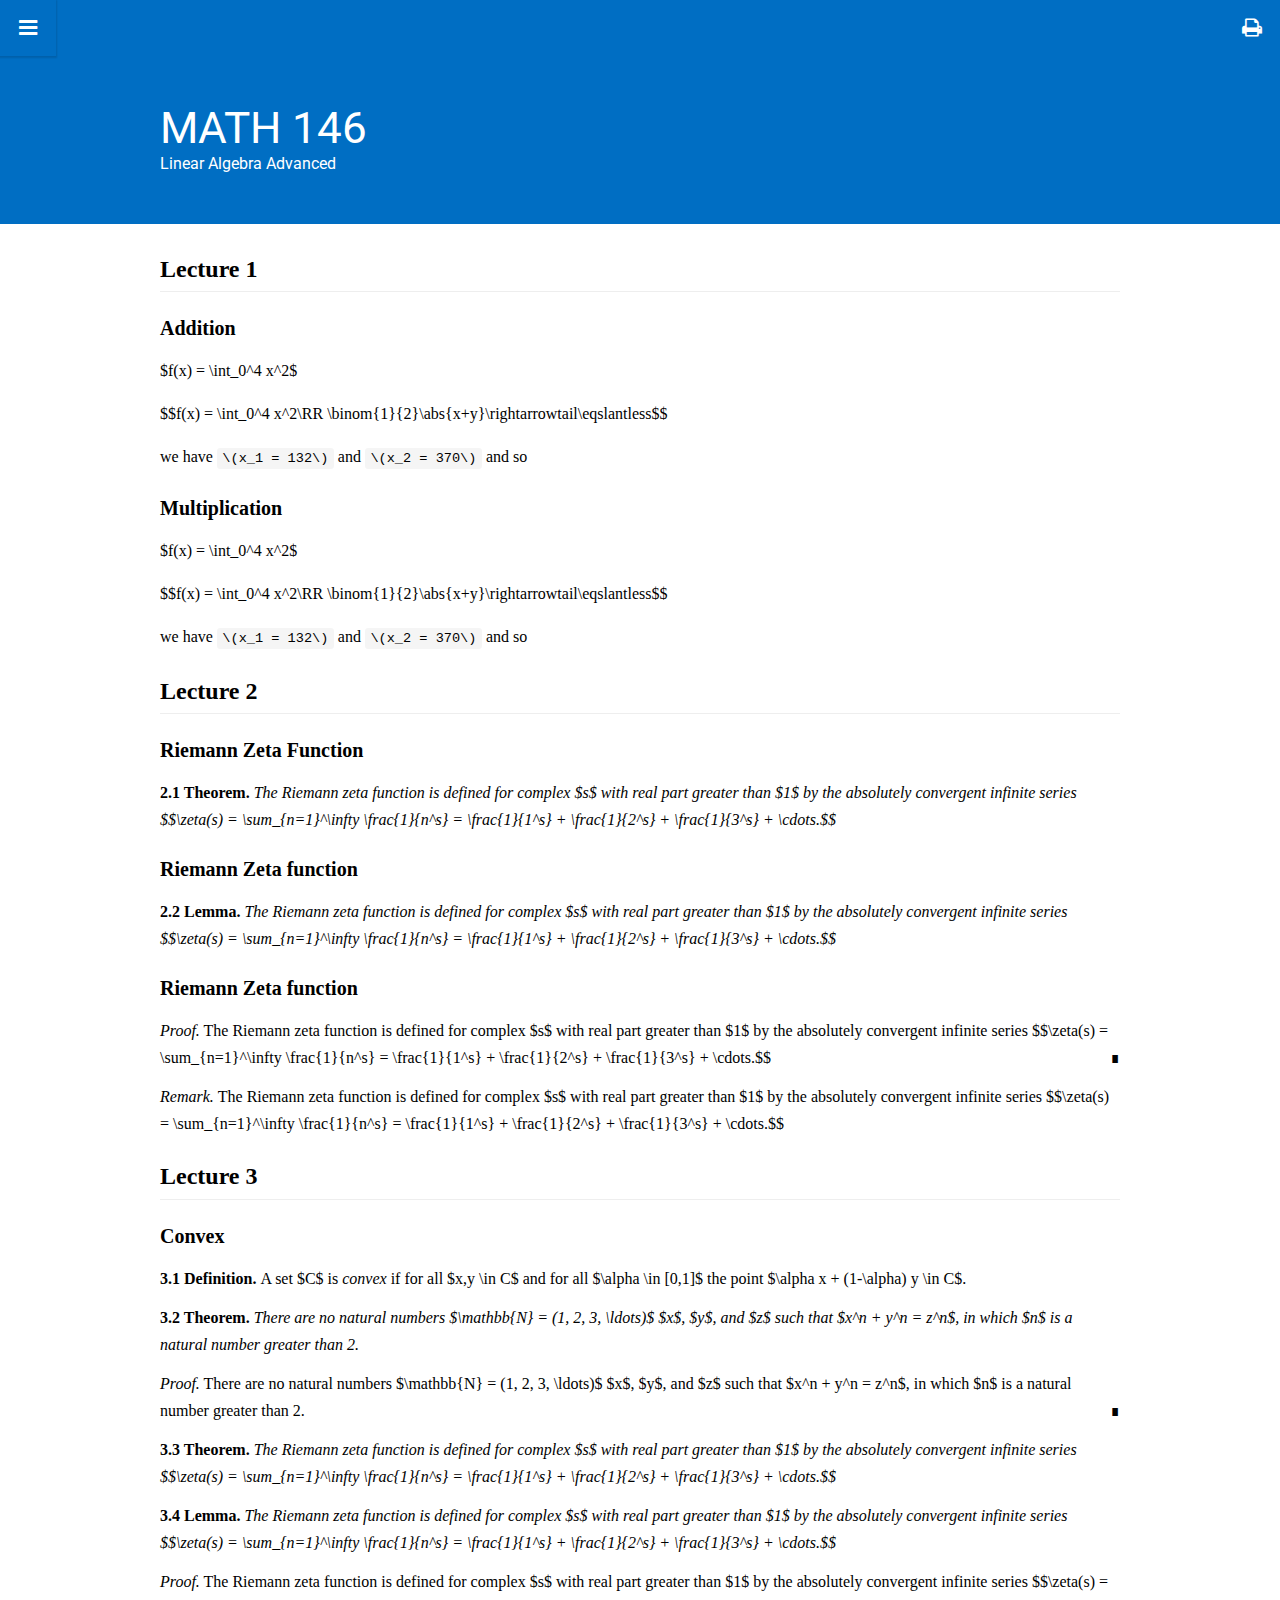
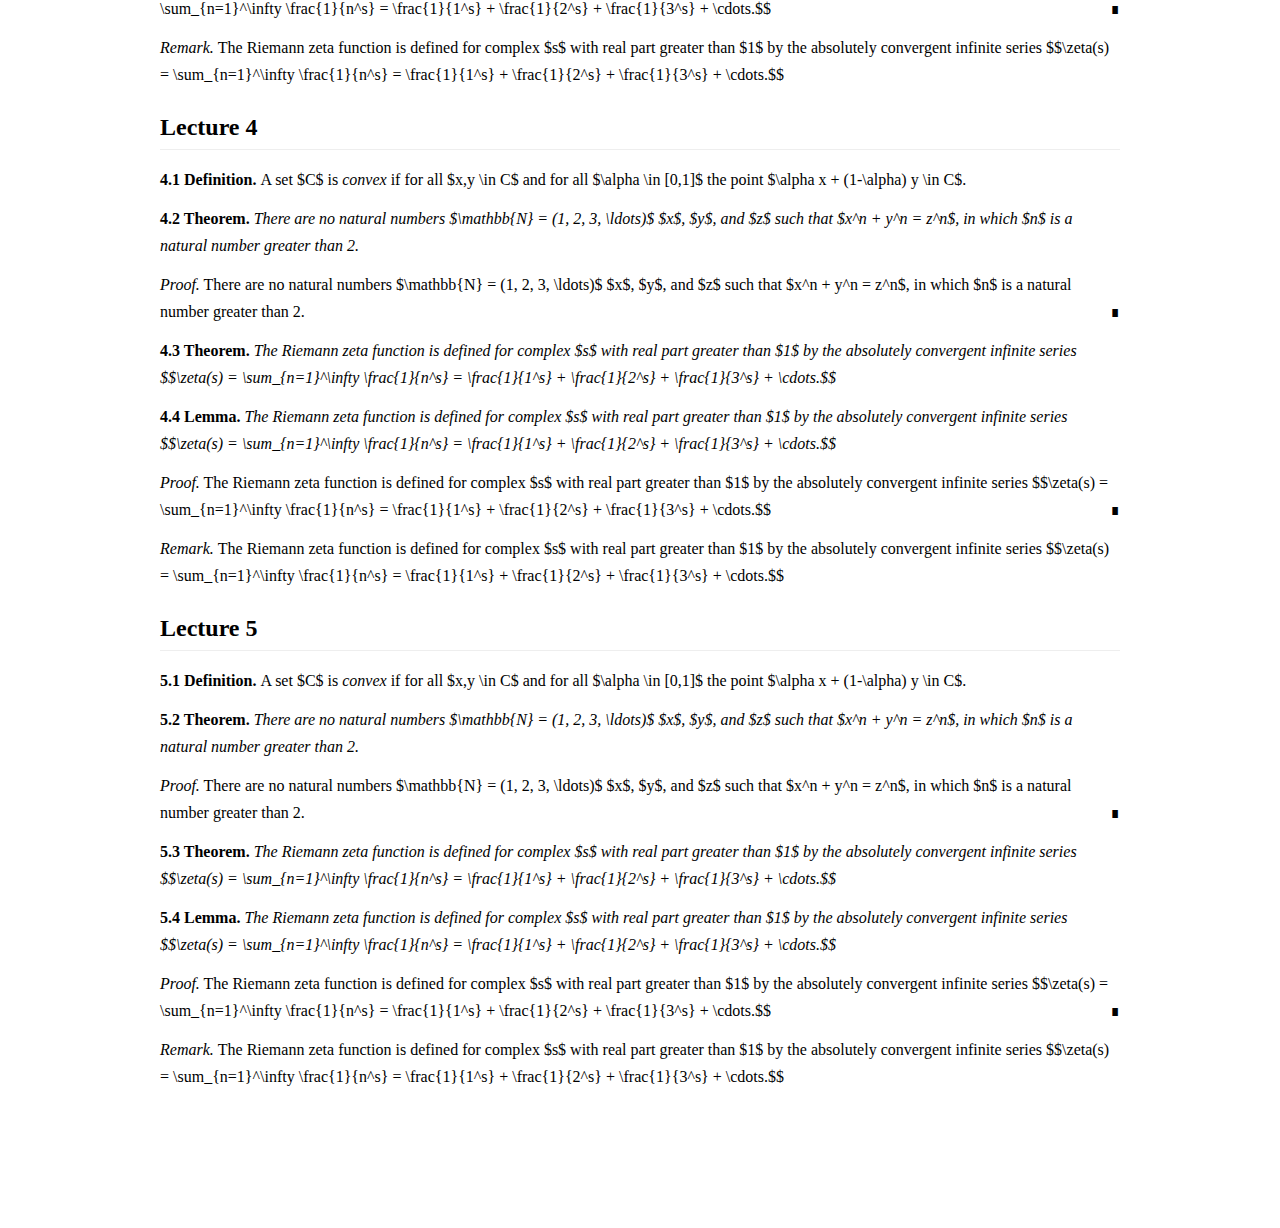
==== commit 96b39da7: "auto generate toc for h2, h3" ====
--- a/MATH 146/index.html
+++ b/MATH 146/index.html
@@ -9,25 +9,8 @@
     <div id="loading" class></div>
     <nav id="menu" class="active">
         <div class="menu-inner flex-row-vertical">
-            <ul class="nav flex-col">
-                <li class="inactive">
-                    <a href="#">
-                        <i class="fa fa-archive fa-lg fa-fw" aria-hidden="true"></i>Lectures</a>
-                </li>
-                <ul id="lecture-list" class="sub-nav">
-                    <li><div class="side-line"></div><a href="#">Lecture 1</a></li>
-                    <li><div class="side-line"></div><a href="#">Lecture 2</a></li>
-                    <li><div class="side-line"></div><a href="#">Lecture 3</a></li>
-                </ul>
-                <li class="inactive">
-                    <a href="#">
-                        <i class="fa fa-archive fa-lg fa-fw" aria-hidden="true"></i>Tutorials</a>
-                </li>
-                <ul id="tutorial-list" class="sub-nav">
-                    <li><div class="side-line"></div><a href="#">Tutorial 1</a></li>
-                    <li><div class="side-line"></div><a href="#">Tutorial 2</a></li>
-                    <li><div class="side-line"></div><a href="#">Tutorial 3</a></li>
-                </ul>
+            <ul class="nav flex-col" id="table-of-content">
+
             </ul>
             <footer>
                 <p>Zhongwei &copy; 2017</p>
@@ -54,103 +37,11 @@
 
 ### Addition
 
-### H3
-#### H4
-##### H5
-###### H6
-
-1. First ordered list item
-2. Another item
-⋅⋅* Unordered sub-list.
-1. Actual numbers don't matter, just that it's a number
-⋅⋅1. Ordered sub-list
-4. And another item.
-
-[I'm an inline-style link](https://www.google.com)
-
-[I'm an inline-style link with title](https://www.google.com "Google's Homepage")
-
-[I'm a reference-style link][Arbitrary case-insensitive reference text]
-
-[I'm a relative reference to a repository file](../blob/master/LICENSE)
-
-[You can use numbers for reference-style link definitions][1]
-
-Or leave it empty and use the [link text itself].
-
-URLs and URLs in angle brackets will automatically get turned into links.
-http://www.example.com or <http://www.example.com> and sometimes
-example.com (but not on Github, for example).
-
-Some text to show that the reference links can follow later.
-
-[arbitrary case-insensitive reference text]: https://www.mozilla.org
-[1]: http://slashdot.org
-[link text itself]: http://www.reddit.com
-
-Here's our logo (hover to see the title text):
-
-Inline-style:
-![alt text](https://github.com/adam-p/markdown-here/raw/master/src/common/images/icon48.png "Logo Title Text 1")
-
-Reference-style:
-![alt text][logo]
-
-[logo]: https://github.com/adam-p/markdown-here/raw/master/src/common/images/icon48.png "Logo Title Text 2"
-
-⋅⋅⋅You can have properly indented paragraphs within list items. Notice the blank line above, and the leading spaces (at least one, but we'll use three here to also align the raw Markdown).
-
-⋅⋅⋅To have a line break without a paragraph, you will need to use two trailing spaces.⋅⋅
-⋅⋅⋅Note that this line is separate, but within the same paragraph.⋅⋅
-⋅⋅⋅(This is contrary to the typical GFM line break behaviour, where trailing spaces are not required.)
-
-* Unordered list can use asterisks
-- Or minuses
-+ Or pluses
-
-```javascript
-var s = "JavaScript syntax highlighting";
-alert(s);
-```
-
-```python
-s = "Python syntax highlighting"
-print s
-```
-
-```
-No language indicated, so no syntax highlighting.
-But let's throw in a <b>tag</b>.
-```
-
-Colons can be used to align columns.
-
-| Tables        | Are           | Cool  |
-| ------------- |:-------------:| -----:|
-| col 3 is      | right-aligned | $1600 |
-| col 2 is      | centered      |   $12 |
-| zebra stripes | are neat      |    $1 |
-
-There must be at least 3 dashes separating each header cell.
-The outer pipes (|) are optional, and you don't need to make the
-raw Markdown line up prettily. You can also use inline Markdown.
-
-Markdown | Less | Pretty
---- | --- | ---
-*Still* | `renders` | **nicely**
-1 | 2 | 3
-
-> Blockquotes are very handy in email to emulate reply text.
-> This line is part of the same quote.
-
-Quote break.
-
-> This is a very long line that will still be quoted properly when it wraps. Oh boy let's keep writing to make sure this is long enough to actually wrap for everyone. Oh, you can *put* **Markdown** into a blockquote.
-
-Ut enim ad minim veniam, quis nostrud exercitation ullamco laboris nisi ut
-aliquip ex ea commodo consequat. Duis aute irure dolor in reprehenderit in voluptate velit esse
-cillum dolore eu fugiat nulla pariatur. Excepteur sint occaecat cupidatat non proident, sunt in
-culpa qui officia deserunt mollit anim id est laborum.
+$f(x) = \int_0^4 x^2$
+
+$$f(x) = \int_0^4 x^2\RR \binom{1}{2}\abs{x+y}\rightarrowtail\eqslantless$$
+
+we have `\(x_1 = 132\)` and `\(x_2 = 370\)` and so
 
 ### Multiplication
 
@@ -162,17 +53,25 @@
 
 ## Lecture 2
 
-<div class="theorem">
-    The Riemann zeta function is defined for complex $s$
-    with real part greater than $1$ by the absolutely convergent infinite series
-    $$\zeta(s) = \sum_{n=1}^\infty \frac{1}{n^s} = \frac{1}{1^s} + \frac{1}{2^s} + \frac{1}{3^s} + \cdots.$$
-</div>
-<div class="lemma">
-    The Riemann zeta function is defined for complex $s$
-    with real part greater than
-    $1$ by the absolutely convergent infinite series
-    $$\zeta(s) = \sum_{n=1}^\infty \frac{1}{n^s} = \frac{1}{1^s} + \frac{1}{2^s} + \frac{1}{3^s} + \cdots.$$
-</div>
+### Riemann Zeta Function
+
+<div class="theorem">
+    The Riemann zeta function is defined for complex $s$
+    with real part greater than $1$ by the absolutely convergent infinite series
+    $$\zeta(s) = \sum_{n=1}^\infty \frac{1}{n^s} = \frac{1}{1^s} + \frac{1}{2^s} + \frac{1}{3^s} + \cdots.$$
+</div>
+
+### Riemann Zeta function
+
+<div class="lemma">
+    The Riemann zeta function is defined for complex $s$
+    with real part greater than
+    $1$ by the absolutely convergent infinite series
+    $$\zeta(s) = \sum_{n=1}^\infty \frac{1}{n^s} = \frac{1}{1^s} + \frac{1}{2^s} + \frac{1}{3^s} + \cdots.$$
+</div>
+
+### Riemann Zeta function
+
 <div class="proof">
     The Riemann zeta function is defined for complex $s$
     with real part greater than
@@ -188,6 +87,8 @@
 
 
 ## Lecture 3
+
+### Convex
 
 <div class="definition">
 A set $C$ is *convex* if for all
@@ -208,6 +109,121 @@
 $x$, $y$, and $z$ such that
 $x^n + y^n = z^n$, in which $n$
 is a natural number greater than 2.
+</div>
+<div class="theorem">
+    The Riemann zeta function is defined for complex $s$
+    with real part greater than $1$ by the absolutely convergent infinite series
+    $$\zeta(s) = \sum_{n=1}^\infty \frac{1}{n^s} = \frac{1}{1^s} + \frac{1}{2^s} + \frac{1}{3^s} + \cdots.$$
+</div>
+<div class="lemma">
+    The Riemann zeta function is defined for complex $s$
+    with real part greater than
+    $1$ by the absolutely convergent infinite series
+    $$\zeta(s) = \sum_{n=1}^\infty \frac{1}{n^s} = \frac{1}{1^s} + \frac{1}{2^s} + \frac{1}{3^s} + \cdots.$$
+</div>
+<div class="proof">
+    The Riemann zeta function is defined for complex $s$
+    with real part greater than
+    $1$ by the absolutely convergent infinite series
+    $$\zeta(s) = \sum_{n=1}^\infty \frac{1}{n^s} = \frac{1}{1^s} + \frac{1}{2^s} + \frac{1}{3^s} + \cdots.$$
+</div>
+<div class="remark">
+    The Riemann zeta function is defined for complex $s$
+    with real part greater than
+    $1$ by the absolutely convergent infinite series
+    $$\zeta(s) = \sum_{n=1}^\infty \frac{1}{n^s} = \frac{1}{1^s} + \frac{1}{2^s} + \frac{1}{3^s} + \cdots.$$
+</div>
+
+## Lecture 4
+
+<div class="definition">
+A set $C$ is *convex* if for all
+$x,y \in C$ and for all
+$\alpha \in [0,1]$ the point
+$\alpha x + (1-\alpha) y \in C$.
+</div>
+<div class="theorem">
+There are no natural numbers
+$\mathbb{N} = (1, 2, 3, \ldots)$
+$x$, $y$, and $z$ such that
+$x^n + y^n = z^n$, in which $n$
+is a natural number greater than 2.
+</div>
+<div class="proof">
+There are no natural numbers
+$\mathbb{N} = (1, 2, 3, \ldots)$
+$x$, $y$, and $z$ such that
+$x^n + y^n = z^n$, in which $n$
+is a natural number greater than 2.
+</div>
+<div class="theorem">
+    The Riemann zeta function is defined for complex $s$
+    with real part greater than $1$ by the absolutely convergent infinite series
+    $$\zeta(s) = \sum_{n=1}^\infty \frac{1}{n^s} = \frac{1}{1^s} + \frac{1}{2^s} + \frac{1}{3^s} + \cdots.$$
+</div>
+<div class="lemma">
+    The Riemann zeta function is defined for complex $s$
+    with real part greater than
+    $1$ by the absolutely convergent infinite series
+    $$\zeta(s) = \sum_{n=1}^\infty \frac{1}{n^s} = \frac{1}{1^s} + \frac{1}{2^s} + \frac{1}{3^s} + \cdots.$$
+</div>
+<div class="proof">
+    The Riemann zeta function is defined for complex $s$
+    with real part greater than
+    $1$ by the absolutely convergent infinite series
+    $$\zeta(s) = \sum_{n=1}^\infty \frac{1}{n^s} = \frac{1}{1^s} + \frac{1}{2^s} + \frac{1}{3^s} + \cdots.$$
+</div>
+<div class="remark">
+    The Riemann zeta function is defined for complex $s$
+    with real part greater than
+    $1$ by the absolutely convergent infinite series
+    $$\zeta(s) = \sum_{n=1}^\infty \frac{1}{n^s} = \frac{1}{1^s} + \frac{1}{2^s} + \frac{1}{3^s} + \cdots.$$
+</div>
+
+## Lecture 5
+
+<div class="definition">
+A set $C$ is *convex* if for all
+$x,y \in C$ and for all
+$\alpha \in [0,1]$ the point
+$\alpha x + (1-\alpha) y \in C$.
+</div>
+<div class="theorem">
+There are no natural numbers
+$\mathbb{N} = (1, 2, 3, \ldots)$
+$x$, $y$, and $z$ such that
+$x^n + y^n = z^n$, in which $n$
+is a natural number greater than 2.
+</div>
+<div class="proof">
+There are no natural numbers
+$\mathbb{N} = (1, 2, 3, \ldots)$
+$x$, $y$, and $z$ such that
+$x^n + y^n = z^n$, in which $n$
+is a natural number greater than 2.
+</div>
+<div class="theorem">
+    The Riemann zeta function is defined for complex $s$
+    with real part greater than $1$ by the absolutely convergent infinite series
+    $$\zeta(s) = \sum_{n=1}^\infty \frac{1}{n^s} = \frac{1}{1^s} + \frac{1}{2^s} + \frac{1}{3^s} + \cdots.$$
+</div>
+<div class="lemma">
+    The Riemann zeta function is defined for complex $s$
+    with real part greater than
+    $1$ by the absolutely convergent infinite series
+    $$\zeta(s) = \sum_{n=1}^\infty \frac{1}{n^s} = \frac{1}{1^s} + \frac{1}{2^s} + \frac{1}{3^s} + \cdots.$$
+</div>
+<div class="proof">
+    The Riemann zeta function is defined for complex $s$
+    with real part greater than
+    $1$ by the absolutely convergent infinite series
+    $$\zeta(s) = \sum_{n=1}^\infty \frac{1}{n^s} = \frac{1}{1^s} + \frac{1}{2^s} + \frac{1}{3^s} + \cdots.$$
+</div>
+<div class="remark">
+    The Riemann zeta function is defined for complex $s$
+    with real part greater than
+    $1$ by the absolutely convergent infinite series
+    $$\zeta(s) = \sum_{n=1}^\infty \frac{1}{n^s} = \frac{1}{1^s} + \frac{1}{2^s} + \frac{1}{3^s} + \cdots.$$
 </div>
             </code>
         </div>
@@ -220,7 +236,7 @@
     <script type="text/javascript" src="js/markdown-it.min.js"></script>
     <script type="text/javascript" src="js/main.js"></script>
     <script type="text/javascript" async
-      src="https://cdn.mathjax.org/mathjax/latest/MathJax.js?config=TeX-MML-AM_CHTML">
+      src="https://cdn.mathjax.org/mathjax/latest/MathJax.js?config=TeX-AMS-MML_SVG">
     </script>
     <script type="text/x-mathjax-config">
     MathJax.Hub.Config({
--- a/MATH 146/css/style.css
+++ b/MATH 146/css/style.css
@@ -1,12 +1,13 @@
 * {
-margin: 0;
-padding: 0;
+    margin: 0;
+    padding: 0;
 }
 
 html,
 body {
   position: relative;
   min-height: 100%;
+  font-size: 100%;
 }
 
 a {
@@ -649,18 +650,17 @@
 
 .sub-nav li {
     display: block;
-    padding-left: 64px;
-}
-
-.side-line {
-    position: absolute;
-    left: 40px;
-    margin: 0;
-    border: 0;
-    height: 44px;
-    width: 2px;
-    background: #727272;
-}
+    margin-left: 40px;
+    padding-left: 36px;
+    overflow: hidden;
+    border-left: 1px solid #727272;
+}
+
+.sub-nav li a {
+    padding-left: 0;
+}
+
+
 
 /* ---- navigation bar footer ---- */
 
@@ -669,7 +669,7 @@
     width: 100%:auto;
     font-size: 12px;
     padding: 10px 20px;
-    border-top: 1px solid #dadada;
+    border-top: 2px solid #dadada;
 }
 
 
@@ -1361,3 +1361,43 @@
         content: "( "attr(href)" )";
     }
 }
+
+/* ---- anchor ---- */
+
+.anchor {
+    display: block;
+    position: relative;
+    top: -70px;
+    visibility: hidden;
+}
+
+.anchor-link {
+    display: block;
+    position: absolute;
+    left: -24px;
+    opacity: 0;
+    font-size: 20px;
+    font-size: 20px;
+    padding: 4px 10px 0 0;
+}
+
+.anchor-link-disabled {
+    display: block;
+    position: absolute;
+    left: -24px;
+    opacity: 0;
+    font-size: 20px;
+    font-size: 20px;
+    padding: 4px 10px 0 0;
+    cursor: default;
+}
+
+
+
+
+.anchor-link:hover,
+.anchor-link:active,
+.anchor-tag:hover .anchor-link,
+.anchor-tag:active .anchor-link {
+    opacity: 1;
+}
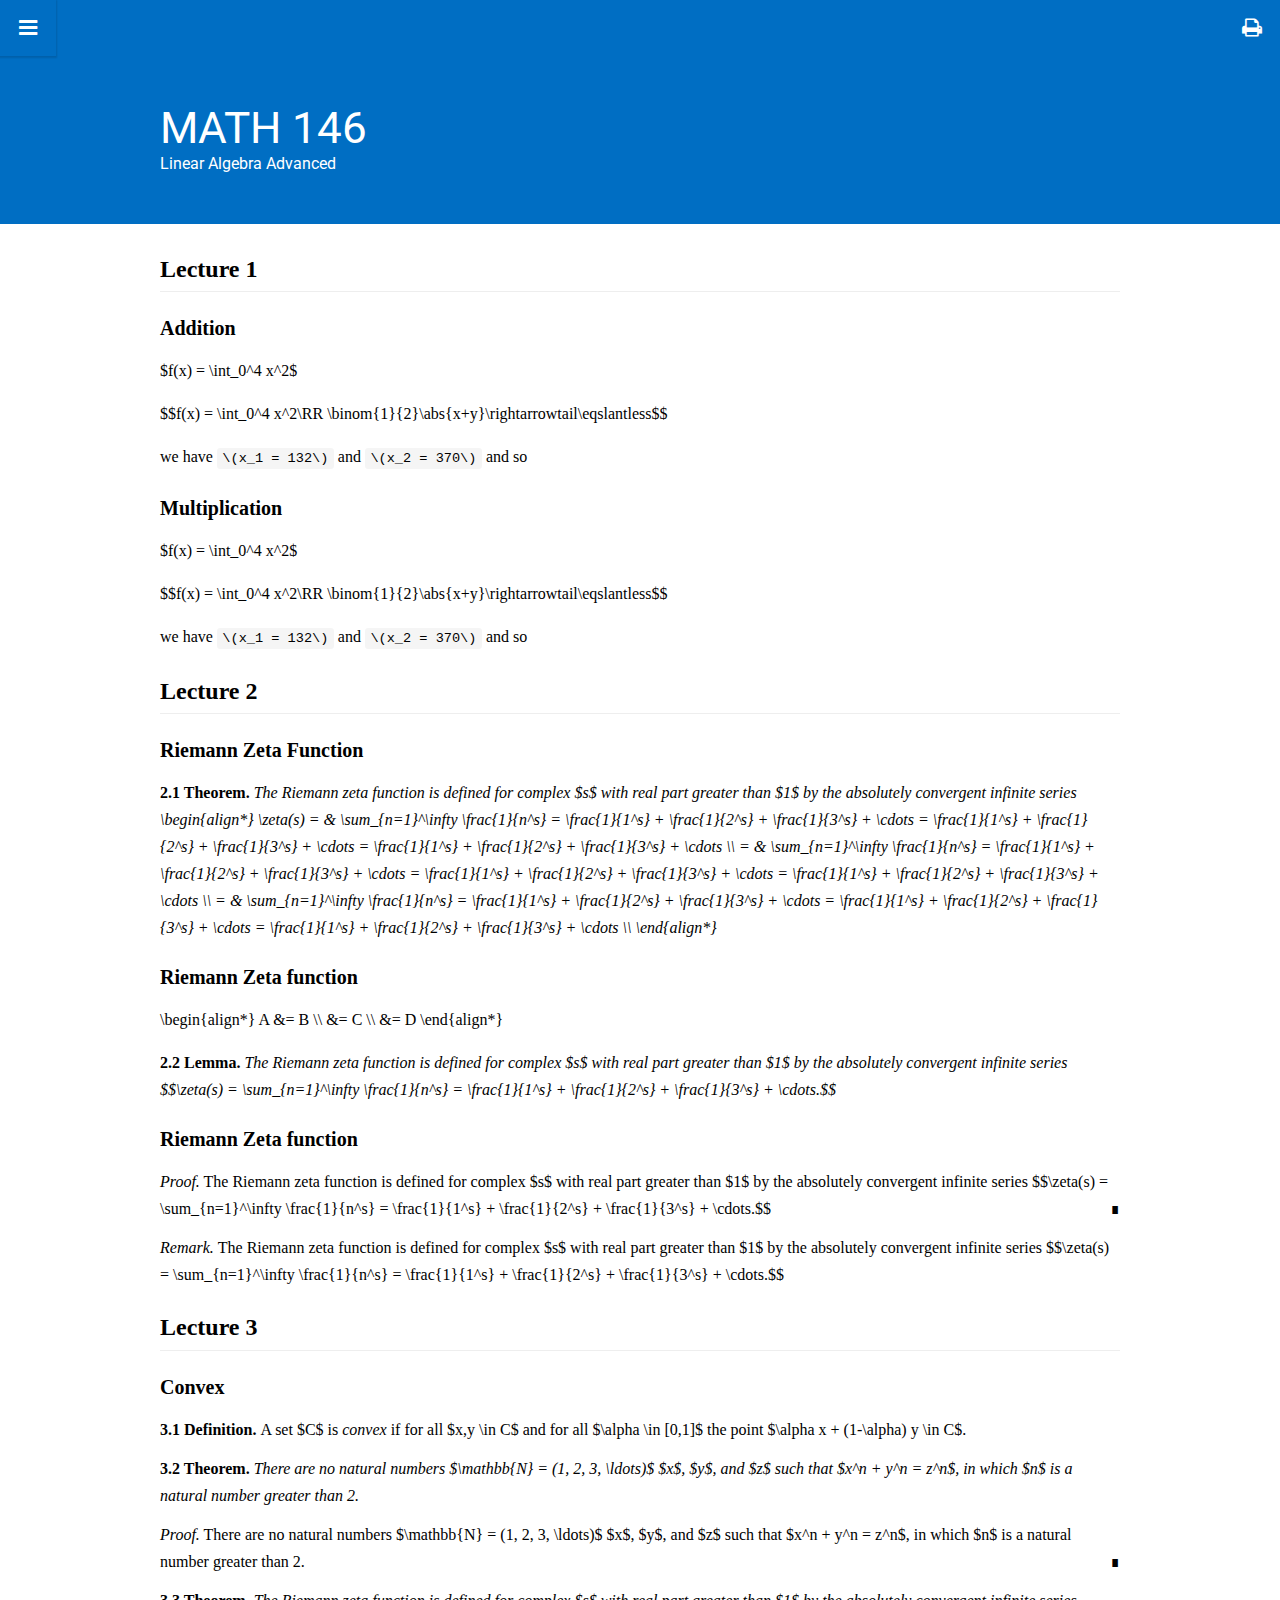
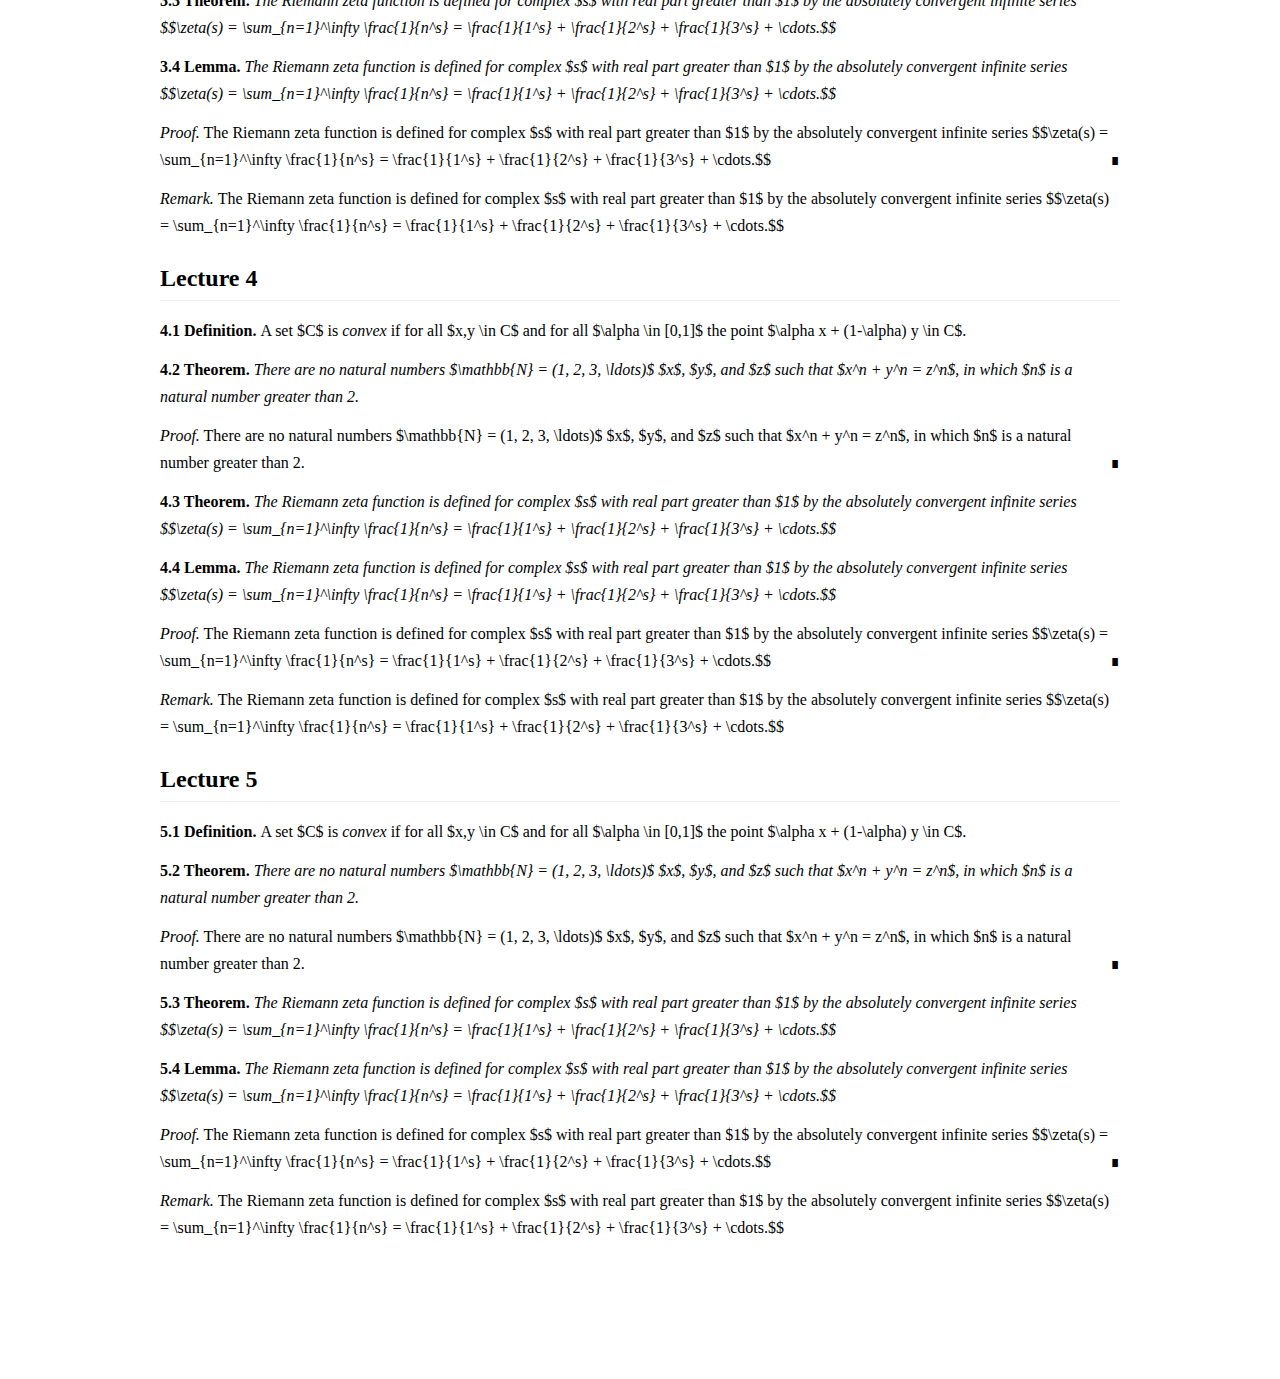
==== commit b092ca87: "fix equation overflow & multi-line equation" ====
--- a/MATH 146/index.html
+++ b/MATH 146/index.html
@@ -58,10 +58,18 @@
 <div class="theorem">
     The Riemann zeta function is defined for complex $s$
     with real part greater than $1$ by the absolutely convergent infinite series
-    $$\zeta(s) = \sum_{n=1}^\infty \frac{1}{n^s} = \frac{1}{1^s} + \frac{1}{2^s} + \frac{1}{3^s} + \cdots.$$
+    \begin{align*}
+        \zeta(s) = & \sum_{n=1}^\infty \frac{1}{n^s} = \frac{1}{1^s} + \frac{1}{2^s} + \frac{1}{3^s} + \cdots = \frac{1}{1^s} + \frac{1}{2^s} + \frac{1}{3^s} + \cdots = \frac{1}{1^s} + \frac{1}{2^s} + \frac{1}{3^s} + \cdots \\
+        = & \sum_{n=1}^\infty \frac{1}{n^s} = \frac{1}{1^s} + \frac{1}{2^s} + \frac{1}{3^s} + \cdots = \frac{1}{1^s} + \frac{1}{2^s} + \frac{1}{3^s} + \cdots = \frac{1}{1^s} + \frac{1}{2^s} + \frac{1}{3^s} + \cdots \\
+        = & \sum_{n=1}^\infty \frac{1}{n^s} = \frac{1}{1^s} + \frac{1}{2^s} + \frac{1}{3^s} + \cdots = \frac{1}{1^s} + \frac{1}{2^s} + \frac{1}{3^s} + \cdots = \frac{1}{1^s} + \frac{1}{2^s} + \frac{1}{3^s} + \cdots \\
+    \end{align*}
 </div>
 
 ### Riemann Zeta function
+
+\begin{align*}
+A &= B \\ &= C \\ &= D
+\end{align*}
 
 <div class="lemma">
     The Riemann zeta function is defined for complex $s$
--- a/MATH 146/css/style.css
+++ b/MATH 146/css/style.css
@@ -391,9 +391,6 @@
 
 
 /* ---- header ---- */
-.html {
-    font-family:
-}
 
 .top-header {
     position: fixed;
@@ -666,7 +663,7 @@
 
 #menu footer {
     position: relative;
-    width: 100%:auto;
+    width: 100% auto;
     font-size: 12px;
     padding: 10px 20px;
     border-top: 2px solid #dadada;
@@ -1401,3 +1398,11 @@
 .anchor-tag:active .anchor-link {
     opacity: 1;
 }
+
+
+/* ---- mathjax overflow ---- */
+
+.MathJax_SVG_Display {
+    overflow-x: scroll;
+    overflow-y: hidden;
+}
